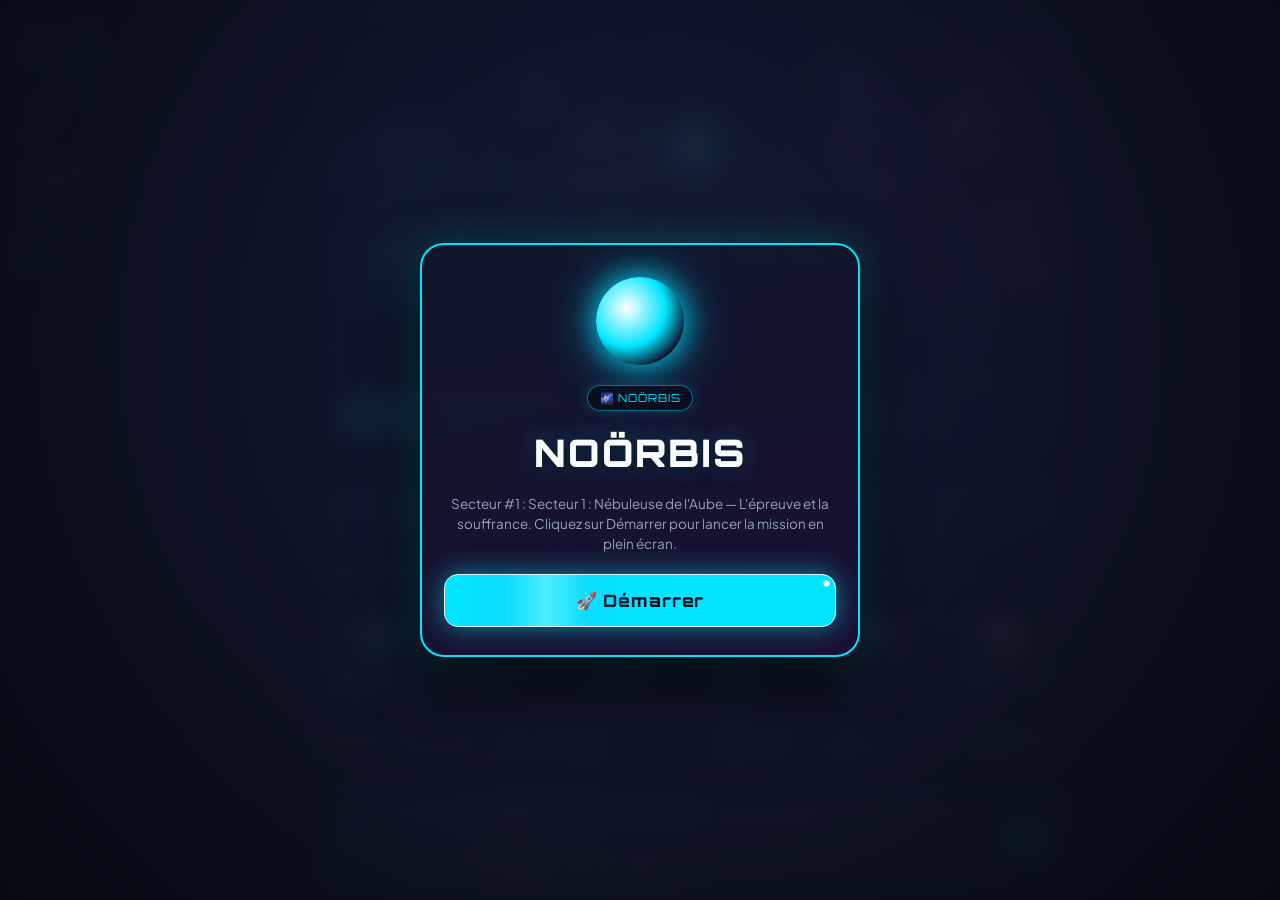
==== index.html @ d03d7960 "Add files via upload" ====
<!DOCTYPE html>
<html lang="fr">
<head>
  <meta charset="UTF-8" />
  <meta name="viewport" content="width=device-width, initial-scale=1.0, maximum-scale=1.0, user-scalable=no" />
  <title>NOÖRBIS (135 Niveaux)</title>
  <meta name="description" content="Application Web HTML5/JS/CSS autonome de NOÖRBIS : Hangar, 135 secteurs spatiaux, radar 4x4, joystick circulaire, 810 méditations, 72 bonus Cerveau et glossaire complet." />
  <link rel="preconnect" href="https://fonts.googleapis.com">
  <link rel="preconnect" href="https://fonts.gstatic.com" crossorigin>
  <link href="https://fonts.googleapis.com/css2?family=Orbitron:wght@500;700;800&family=Plus+Jakarta+Sans:wght@400;500;600;700&display=swap" rel="stylesheet">
  <link rel="stylesheet" href="css/style.css" />
</head>
<body>
  <div id="app-shell">
    <!-- Main Stage -->
    <main class="main-stage">
      <!-- 1. HANGAR VIEW -->
      <section id="view-hangar" class="screen-view active">
        <div class="content-column">
          <div id="hero-banner-card" class="hero-card">
            <!-- Fond d'écran Nébuleuse & Bulles Cosmiques (100% fidèle à ic_hero_nebula.xml + bulles animées) -->
            <div class="hero-nebula-backdrop" aria-hidden="true">
              <svg class="hero-nebula-svg" viewBox="0 0 360 180" preserveAspectRatio="xMidYMid slice" xmlns="http://www.w3.org/2000/svg">
                <defs>
                  <linearGradient id="nebulaBgGrad" x1="0" y1="0" x2="360" y2="180" gradientUnits="userSpaceOnUse">
                    <stop offset="0%" stop-color="#070A12" />
                    <stop offset="50%" stop-color="#151C36" />
                    <stop offset="100%" stop-color="#2A124C" />
                  </linearGradient>
                  <radialGradient id="cyanBubbleGlow" cx="50%" cy="50%" r="50%">
                    <stop offset="0%" stop-color="#E0F2FE" stop-opacity="0.95" />
                    <stop offset="45%" stop-color="#06B6D4" stop-opacity="0.75" />
                    <stop offset="100%" stop-color="#38BDF8" stop-opacity="0" />
                  </radialGradient>
                  <radialGradient id="roseNebulaGlow" cx="50%" cy="50%" r="50%">
                    <stop offset="0%" stop-color="#F43F5E" stop-opacity="0.28" />
                    <stop offset="65%" stop-color="#A855F7" stop-opacity="0.12" />
                    <stop offset="100%" stop-color="#2A124C" stop-opacity="0" />
                  </radialGradient>
                  <radialGradient id="blueNebulaGlow" cx="50%" cy="50%" r="50%">
                    <stop offset="0%" stop-color="#38BDF8" stop-opacity="0.28" />
                    <stop offset="65%" stop-color="#0284C7" stop-opacity="0.12" />
                    <stop offset="100%" stop-color="#070A12" stop-opacity="0" />
                  </radialGradient>
                </defs>
                <!-- Deep Space Nebula Background -->
                <rect width="360" height="180" fill="url(#nebulaBgGrad)" />

                <!-- Nebula Glow Circles -->
                <circle cx="70" cy="90" r="72" fill="url(#blueNebulaGlow)" />
                <circle cx="280" cy="75" r="82" fill="url(#roseNebulaGlow)" />
                <circle cx="70" cy="90" r="65" fill="#38BDF8" fill-opacity="0.11" />
                <circle cx="280" cy="75" r="75" fill="#F43F5E" fill-opacity="0.11" />

                <!-- Orbital Trajectory Lines -->
                <path d="M20,150 Q180,20 340,120" fill="none" stroke="#38BDF8" stroke-opacity="0.28" stroke-width="1.6" stroke-dasharray="4 3" />
                <path d="M10,50 Q170,160 350,40" fill="none" stroke="#FBBF24" stroke-opacity="0.22" stroke-width="1.2" />

                <!-- Asteroid Obstacles -->
                <polygon points="135,42 148,36 158,45 154,58 140,60 132,50" fill="#475569" fill-opacity="0.65" />
                <polygon points="235,128 250,120 262,130 256,144 240,145" fill="#64748B" fill-opacity="0.65" />

                <!-- Glowing Player Sphere Bubble (Left) -->
                <circle class="svg-float-bubble b1" cx="62" cy="102" r="28" fill="#38BDF8" fill-opacity="0.22" />
                <circle class="svg-float-bubble b1" cx="62" cy="102" r="18" fill="#06B6D4" fill-opacity="0.68" />
                <circle class="svg-float-bubble b1" cx="56" cy="96" r="6" fill="#E0F2FE" fill-opacity="0.92" />

                <!-- Relic Beacon Bubble A (Cyan) -->
                <g class="svg-float-bubble b2">
                  <circle cx="145" cy="54" r="21" fill="#38BDF8" fill-opacity="0.20" />
                  <circle cx="145" cy="54" r="16" fill="none" stroke="#38BDF8" stroke-opacity="0.85" stroke-width="2" />
                  <circle cx="140" cy="49" r="4" fill="#E0F2FE" fill-opacity="0.75" />
                </g>

                <!-- Relic Beacon Bubble B (Violet) -->
                <g class="svg-float-bubble b3">
                  <circle cx="255" cy="52" r="21" fill="#A855F7" fill-opacity="0.22" />
                  <circle cx="255" cy="52" r="16" fill="none" stroke="#C084FC" stroke-opacity="0.85" stroke-width="2" />
                  <circle cx="250" cy="47" r="4" fill="#F3E8FF" fill-opacity="0.75" />
                </g>

                <!-- Relic Beacon Bubble C (Gold) -->
                <g class="svg-float-bubble b4">
                  <circle cx="316" cy="92" r="21" fill="#FBBF24" fill-opacity="0.22" />
                  <circle cx="316" cy="92" r="16" fill="none" stroke="#FBBF24" stroke-opacity="0.85" stroke-width="2" />
                  <circle cx="311" cy="87" r="4" fill="#FEF3C7" fill-opacity="0.8" />
                </g>

                <!-- Extra Translucent Cosmic Bubbles -->
                <circle class="svg-float-bubble b2" cx="28" cy="54" r="12" fill="#38BDF8" fill-opacity="0.16" stroke="#38BDF8" stroke-opacity="0.45" stroke-width="1" />
                <circle class="svg-float-bubble b3" cx="108" cy="138" r="15" fill="#10B981" fill-opacity="0.15" stroke="#34D399" stroke-opacity="0.45" stroke-width="1" />
                <circle class="svg-float-bubble b4" cx="212" cy="118" r="13" fill="#F43F5E" fill-opacity="0.15" stroke="#FB7185" stroke-opacity="0.45" stroke-width="1" />
                <circle class="svg-float-bubble b1" cx="290" cy="142" r="10" fill="#A855F7" fill-opacity="0.18" stroke="#C084FC" stroke-opacity="0.45" stroke-width="1" />

                <!-- Distant Stars -->
                <circle cx="35" cy="30" r="2" fill="#FFFFFF" fill-opacity="0.9" />
                <circle cx="110" cy="25" r="1.6" fill="#FFFFFF" fill-opacity="0.85" />
                <circle cx="168" cy="132" r="2" fill="#FDE047" fill-opacity="0.9" />
                <circle cx="295" cy="28" r="2.5" fill="#FFFFFF" fill-opacity="0.9" />
                <circle cx="330" cy="148" r="2" fill="#38BDF8" fill-opacity="0.9" />
                <circle cx="88" cy="64" r="1.4" fill="#F472B6" fill-opacity="0.85" />
                <circle cx="222" cy="34" r="1.8" fill="#38BDF8" fill-opacity="0.85" />
              </svg>

              <!-- Bulles lumineuses animées flottantes en arrière-plan -->
              <div class="hero-bubbles-layer">
                <span class="hero-bubble hb-1"></span>
                <span class="hero-bubble hb-2"></span>
                <span class="hero-bubble hb-3"></span>
                <span class="hero-bubble hb-4"></span>
                <span class="hero-bubble hb-5"></span>
                <span class="hero-bubble hb-6"></span>
                <span class="hero-bubble hb-7"></span>
                <span class="hero-bubble hb-8"></span>
              </div>

              <!-- Voile dégradé subtil pour sublimer la lisibilité du titre tout en gardant les bulles visibles -->
              <div class="hero-nebula-vignette"></div>
            </div>

            <div class="hero-card-content">
              <div class="hero-top-actions">
                <span class="brand-pill">🌌 NOÖRBIS • ÉDITION WEB HTML5</span>
              </div>

              <canvas id="hangar-sphere-canvas" width="160" height="160"></canvas>
              <h1 class="hero-title">NOÖRBIS</h1>
              <p id="hero-sphere-subtitle" class="hero-subtitle">Ajustez votre fréquence et rétablissez l'harmonie du sanctuaires.</p>

              <div class="stat-badges-row">
                <div class="stat-badge">
                  <span id="stat-total-score" class="stat-badge-value" style="color:var(--gold)">0</span>
                  <span class="stat-badge-label">POINTS</span>
                </div>
                <div class="stat-badge">
                  <span id="stat-meditations" class="stat-badge-value" style="color:var(--emerald)">0 / 810</span>
                  <span class="stat-badge-label">MÉDITATIONS</span>
                </div>
                <div class="stat-badge">
                  <span id="stat-brain" class="stat-badge-value" style="color:var(--rose)">0 / 72</span>
                  <span class="stat-badge-label">🧠 CERVEAU</span>
                </div>
                <div class="stat-badge">
                  <span id="stat-level" class="stat-badge-value" style="color:var(--cyan)">#1 / 135</span>
                  <span class="stat-badge-label">NIVEAU</span>
                </div>
              </div>

              <div class="hero-cta-row">
                <button id="btn-hero-quick-play" class="btn btn-primary astro-touch" data-glow="#00E5FF" style="flex:1.2">
                  🚀 <span id="lbl-hero-quick-play">Démarrer (Niveau 1)</span>
                </button>
                <button id="btn-hero-inventory" class="btn btn-outline astro-touch" data-glow="#38BDF8" style="flex:1">
                  📦 <span id="lbl-hero-inventory">Inventaire (0)</span>
                </button>
              </div>
            </div>
          </div>

          <button id="btn-open-glossary" class="glossary-cta-btn astro-touch" data-glow="#C084FC">
            <div>
              <div style="font-family:var(--font-display);font-weight:700;font-size:14.5px;color:var(--cyan)">
                📖 Glossaire de la Carte & Rôles des Entités
              </div>
              <div style="font-size:12px;color:var(--nebula-gray);margin-top:2px">
                8 archétypes, 29 obstacles juridiques/cognitifs, 8 neurones, 11 vertus & 13 bonus
              </div>
            </div>
            <span style="font-size:20px;color:var(--cyan)">➔</span>
          </button>

          <div class="section-header">
            <h2 class="section-title">Lumière de la Sphère</h2>
            <span id="active-sphere-color-label" class="section-subtitle">Couleur : Cyan Stellaire</span>
          </div>
          <div id="color-picker-row" class="color-picker-row"></div>

          <div class="section-header">
            <div>
              <h2 class="section-title">Secteurs Spatiaux (135 Niveaux)</h2>
              <span class="section-subtitle">Touchez un secteur débloqué pour lancer la mission</span>
            </div>
            <div class="hangar-filter-row">
              <button class="chip-btn astro-touch active" data-glow="#00E5FF" data-hangar-filter="ALL">Tous (135)</button>
              <button class="chip-btn astro-touch" data-glow="#C084FC" data-hangar-filter="MILESTONES">★ Paliers Nouveautés</button>
              <button class="chip-btn astro-touch" data-glow="#F59E0B" data-hangar-filter="UNCOMPLETED">À conquérir</button>
            </div>
          </div>

          <div id="levels-list" class="levels-list"></div>
        </div>
      </section>

      <!-- 2. SPACE GAME VIEW -->
      <section id="view-game" class="screen-view">
        <canvas id="space-canvas"></canvas>

        <div class="game-hud-top">
          <div class="hud-bar">
            <div class="hud-left">
              <div id="hud-sector-title" class="hud-sector-title">Secteur 1 : Nébuleuse de l'Aube</div>
              <div id="hud-shields-row" class="hud-shields-row"></div>
            </div>
            <div class="hud-right">
              <div class="hud-metric">
                <div id="hud-relics-val" class="hud-metric-val" style="color:var(--gold)">0/3 + 🧠</div>
                <div class="hud-metric-lbl">Reliques</div>
              </div>
              <div class="hud-metric">
                <div id="hud-score-val" class="hud-metric-val" style="color:var(--star-white)">0</div>
                <div class="hud-metric-lbl">Pts</div>
              </div>
              <button id="btn-hud-glossary" class="icon-btn astro-touch" data-glow="#C084FC" title="Glossaire de la carte">📖</button>
              <button id="btn-hud-settings" class="icon-btn astro-touch" data-glow="#00E5FF" title="Paramètres">⚙️</button>
              <button id="btn-hud-pause" class="icon-btn astro-touch" data-glow="#F59E0B" title="Pause">⏸️</button>
            </div>
          </div>
          <div id="hud-banners" style="display:flex;flex-direction:column;gap:6px"></div>
        </div>
      </section>

      <!-- 3. INVENTORY VIEW -->
      <section id="view-inventory" class="screen-view">
        <div class="content-column">
          <div>
            <h1 class="hero-title">Inventaire des Méditations</h1>
            <p class="hero-subtitle">Textes bibliques et fragments Cerveau recueillis dans les secteurs</p>
          </div>

          <div class="progress-card">
            <div style="display:flex;justify-content:space-between;align-items:center">
              <span style="font-weight:700;font-size:14px">Progression de la Matrice (9 Fruits × 15 Situations)</span>
              <span id="inv-progress-count" style="font-family:var(--font-display);font-weight:700;color:var(--cyan)">0 / 810</span>
            </div>
            <div class="progress-track">
              <div id="inv-progress-fill" class="progress-fill" style="width:0%"></div>
            </div>
            <div id="inv-brain-badge" style="font-size:12.5px;font-weight:700;color:var(--rose)">
              🧠 Bonus Cerveau (Pensée libre & Droit) : 0 / 72
            </div>
          </div>

          <div class="search-input-wrap">
            <span class="search-icon-left">🔍</span>
            <input id="inv-search-input" type="text" class="search-input" placeholder="Rechercher par mot-clé, verset, droit, fruit..." />
            <button id="inv-search-clear" class="search-clear-btn" title="Effacer">✕</button>
          </div>

          <div id="inv-filter-row" class="hangar-filter-row"></div>

          <div id="inv-meditation-grid" class="meditation-grid"></div>
        </div>
      </section>
    </main>

    <!-- Bottom / Side Navigation (Icônes uniquement, sans libellés texte) -->
    <nav class="nav-bar">
      <button class="nav-item astro-touch active" data-glow="#00E5FF" data-tab="hangar" aria-label="Hangar">
        <span class="nav-icon">🎨</span>
      </button>
      <button class="nav-item astro-touch" data-glow="#00E5FF" data-tab="game" aria-label="Espace">
        <span class="nav-icon">🚀</span>
      </button>
      <button class="nav-item astro-touch" data-glow="#F59E0B" data-tab="inventory" aria-label="Inventaire">
        <span class="nav-icon">📦 <span id="nav-inv-badge" class="nav-badge">0</span></span>
      </button>
      <button class="nav-item astro-touch" data-glow="#38BDF8" data-tab="settings" aria-label="Paramètres">
        <span class="nav-icon">⚙️</span>
      </button>
    </nav>
  </div>

  <!-- ========================================================================
       MODALS & DIALOG OVERLAYS
       ======================================================================== -->
  <div id="modals-root">
    <!-- Écran de Lancement Initial (Bouton Démarrer + Plein Écran automatique) -->
    <div id="modal-launch-start" class="modal-backdrop launch-backdrop open">
      <div class="modal-card launch-modal-card">
        <div class="launch-sphere-orb" id="launch-sphere-orb"></div>
        <span class="brand-pill" style="margin:0 auto">🌌 NOÖRBIS</span>
        <h2 class="hero-title" style="font-size:clamp(26px, 5vw, 38px);margin-top:4px;letter-spacing:0.06em">NOÖRBIS</h2>
        <p id="launch-sector-subtitle" style="font-size:13.5px;color:var(--nebula-gray);line-height:1.5;max-width:420px;margin:0 auto">
          Plongez en plein écran dans les 135 secteurs spatiaux, harmonisez les reliques et protégez les pensées pures.
        </p>
        <button id="btn-launch-start" class="btn btn-primary btn-launch-main astro-touch" data-glow="#00E5FF">
          🚀 Démarrer
        </button>
      </div>
    </div>

    <!-- Mission Start Briefing Modal -->
    <div id="modal-mission-briefing" class="modal-backdrop">
      <div class="modal-card">
        <div class="modal-header">
          <h3 class="modal-title" style="color:var(--cyan)">✨ Nouveautés du Secteur</h3>
        </div>
        <div id="briefing-sector-title" style="font-size:13px;color:var(--gold);font-weight:700"></div>
        <div id="briefing-unlocks-list" style="display:flex;flex-direction:column;gap:10px;max-height:52vh;overflow-y:auto"></div>
        <button id="btn-start-mission" class="btn btn-primary astro-touch" data-glow="#00E5FF" style="width:100%">🚀 Démarrer</button>
      </div>
    </div>

    <!-- Virtue Remedy Selector Modal (Disposé en cercle, épuré et rapide) -->
    <div id="modal-virtue-remedy" class="modal-backdrop">
      <div class="modal-card virtue-wheel-modal-card">
        <button id="btn-close-virtue" class="icon-btn astro-touch virtue-wheel-close-btn" data-glow="#F43F5E" title="Fermer">✕</button>
        <div class="virtue-wheel-container">
          <div class="virtue-wheel-orbit-ring"></div>
          <div id="virtue-symptom-box" class="virtue-wheel-hub"></div>
          <div id="virtue-options-list" class="virtue-wheel-ring"></div>
        </div>
      </div>
    </div>

    <!-- Direct Meditation Reader Modal -->
    <div id="modal-meditation-reader" class="modal-backdrop" style="z-index:260">
      <div class="modal-card">
        <div style="display:flex;justify-content:space-between;align-items:center;gap:8px;flex-wrap:wrap">
          <span id="reader-fruit-badge" class="mini-tag"></span>
          <span id="reader-reference" style="font-family:var(--font-display);font-size:13px;color:var(--cyan);font-weight:700"></span>
        </div>
        <div id="reader-situation" style="font-size:12.5px;color:var(--nebula-gray)"></div>
        <div id="reader-content" style="padding:14px;border-radius:14px;background:var(--surface-variant);font-size:14.5px;line-height:1.6;color:var(--star-white)"></div>

        <div id="reader-challenge-box" style="display:none;padding:12px;border-radius:12px;background:rgba(0,229,255,0.08);border:1px solid rgba(0,229,255,0.3)">
          <div style="font-size:12.5px;font-weight:700;color:var(--cyan);margin-bottom:8px">
            🧩 Restaurez le mot-clé manquant (+25 pts) :
          </div>
          <div id="reader-challenge-options" style="display:flex;gap:8px;flex-wrap:wrap"></div>
        </div>

        <div>
          <div style="font-size:12px;font-weight:700;color:var(--nebula-gray);margin-bottom:6px">
            💭 Ce texte me parle parce qu'il...
          </div>
          <div id="reader-feelings-box" style="display:flex;gap:6px;flex-wrap:wrap"></div>
          <div id="reader-reflection-output" style="display:none;margin-top:8px;padding:10px 12px;border-radius:10px;background:rgba(16,185,129,0.12);border:1px solid rgba(16,185,129,0.35);font-size:12.5px;color:#A7F3D0;line-height:1.45"></div>
        </div>

        <div style="display:flex;flex-wrap:wrap;gap:8px;margin-top:4px">
          <button id="btn-reader-anchor" class="btn btn-emerald astro-touch" data-glow="#34D399" style="flex:1">🛡️ Ancrer cette pensée (12s)</button>
          <button id="btn-reader-share" class="btn btn-outline astro-touch" data-glow="#00E5FF" style="flex:1">📤 Partager (+1 ✨)</button>
        </div>
        <button id="btn-reader-close" class="btn btn-primary astro-touch" data-glow="#00E5FF" style="width:100%">Continuer l'exploration</button>
      </div>
    </div>

    <!-- End-Mission Animated Targets Score Tally Modal -->
    <div id="modal-end-tally" class="modal-backdrop">
      <div class="modal-card" style="text-align:center">
        <h3 class="modal-title" style="color:var(--cyan)">⚖️ Bilan des Pensées Pures</h3>

        <div style="display:flex;flex-direction:column;gap:10px;margin:8px 0">
          <div class="setting-row" style="padding:10px 14px;background:var(--surface-variant);border-radius:12px">
            <span style="color:#38BDF8;font-weight:700">✨ Pensées Sauvées (<span id="tally-saved-count">0/0</span>)</span>
            <span id="tally-saved-pts" style="font-family:var(--font-display);color:var(--emerald);font-weight:700">+0 pts</span>
          </div>
          <div class="setting-row" style="padding:10px 14px;background:var(--surface-variant);border-radius:12px">
            <span style="color:var(--rose);font-weight:700">💔 Pensées Perdues (<span id="tally-missed-count">0/0</span>)</span>
            <span id="tally-missed-pts" style="font-family:var(--font-display);color:var(--rose);font-weight:700">-0 pts</span>
          </div>
          <div style="padding:14px;border-radius:14px;background:rgba(0,229,255,0.1);border:1px solid var(--cyan)">
            <div style="font-size:12px;color:var(--nebula-gray)">Score Total de la Mission</div>
            <div id="tally-total-score" style="font-family:var(--font-display);font-size:24px;font-weight:800;color:var(--gold)">0 pts</div>
          </div>
        </div>

        <button id="btn-validate-tally" class="btn btn-primary astro-touch" data-glow="#00E5FF" style="width:100%" disabled>Valider le Secteur ➔</button>
      </div>
    </div>

    <!-- Pause Modal -->
    <div id="modal-pause" class="modal-backdrop">
      <div class="modal-card" style="text-align:center">
        <h3 class="modal-title">⏸️ Mission en Pause</h3>
        <div style="display:flex;flex-direction:column;gap:10px;margin-top:8px">
          <button id="btn-resume-game" class="btn btn-primary astro-touch" data-glow="#00E5FF">▶ Reprendre la Mission</button>
          <button id="btn-restart-level" class="btn btn-outline astro-touch" data-glow="#F59E0B">🔄 Recommencer le Secteur</button>
          <button id="btn-quit-to-hangar" class="btn btn-rose astro-touch" data-glow="#F43F5E">🚀 Retour au Hangar</button>
        </div>
      </div>
    </div>

    <!-- Level Complete Modal -->
    <div id="modal-level-complete" class="modal-backdrop">
      <div class="modal-card">
        <h3 class="modal-title" style="color:var(--emerald);text-align:center">🌟 Secteur Harmonisé !</h3>
        <div id="complete-score-text" style="text-align:center;font-weight:700;color:var(--gold);font-size:15px"></div>
        <div style="font-size:12.5px;color:var(--nebula-gray)">Fragments recueillis dans ce secteur (touchez un fragment pour l'ouvrir) :</div>
        <div id="complete-meditations-list" style="display:flex;flex-direction:column;gap:8px;max-height:42vh;overflow-y:auto"></div>
        <div style="display:flex;gap:10px;flex-wrap:wrap">
          <button id="btn-complete-hangar" class="btn btn-outline astro-touch" data-glow="#00E5FF" style="flex:1">Hangar</button>
          <button id="btn-next-level" class="btn btn-gold astro-touch" data-glow="#F59E0B" style="flex:1">Niveau Suivant ➔</button>
        </div>
      </div>
    </div>

    <!-- Game Over Modal -->
    <div id="modal-game-over" class="modal-backdrop">
      <div class="modal-card" style="text-align:center">
        <h3 class="modal-title" style="color:var(--rose)">💥 Boucliers Épuisés</h3>
        <p style="font-size:13.5px;color:var(--nebula-gray)">
          Les pensées parasites ont submergé votre sphère. Respirez calmement et repartez vers la lumière.
        </p>
        <div style="display:flex;gap:10px;margin-top:8px">
          <button id="btn-gameover-hangar" class="btn btn-outline astro-touch" data-glow="#00E5FF" style="flex:1">Hangar</button>
          <button id="btn-retry-gameover" class="btn btn-primary astro-touch" data-glow="#00E5FF" style="flex:1">🔄 Réessayer</button>
        </div>
      </div>
    </div>

    <!-- Glossary Modal -->
    <div id="modal-glossary" class="modal-backdrop">
      <div class="modal-card wide">
        <div class="modal-header">
          <h3 class="modal-title" style="color:var(--cyan)">📖 Glossaire de la Carte</h3>
          <button id="btn-close-glossary" class="icon-btn astro-touch" data-glow="#F43F5E">✕</button>
        </div>
        <div class="hangar-filter-row">
          <button class="chip-btn astro-touch active" data-glow="#00E5FF" data-glossary-cat="ALL">Tous</button>
          <button class="chip-btn astro-touch" data-glow="#00E5FF" data-glossary-cat="RELIC">Reliques & Sphère</button>
          <button class="chip-btn astro-touch" data-glow="#C084FC" data-glossary-cat="TARGET">Pensées & Neurones</button>
          <button class="chip-btn astro-touch" data-glow="#F43F5E" data-glossary-cat="OBSTACLE">Obstacles (37)</button>
          <button class="chip-btn astro-touch" data-glow="#10B981" data-glossary-cat="BONUS">Vertus & Bonus (24)</button>
        </div>
        <div id="glossary-entries-list" style="display:flex;flex-direction:column;gap:10px;max-height:60vh;overflow-y:auto"></div>
      </div>
    </div>

    <!-- Settings Modal -->
    <div id="modal-settings" class="modal-backdrop">
      <div class="modal-card">
        <div class="modal-header">
          <h3 class="modal-title" style="color:var(--cyan)">⚙️ Paramètres</h3>
          <button id="btn-close-settings" class="icon-btn astro-touch" data-glow="#F43F5E">✕</button>
        </div>

        <div style="font-size:13px;font-weight:700;color:var(--gold)">🎵 Thème Musical Synthétiseur (14 Thèmes)</div>
        <div id="settings-music-chips" class="hangar-filter-row" style="max-height:130px;overflow-y:auto;padding:4px"></div>

        <div class="setting-row">
          <div>
            <div style="font-weight:700;font-size:13.5px">Effets Sonores (SFX)</div>
            <div style="font-size:11.5px;color:var(--nebula-gray)">Sons de collecte, purification et alertes</div>
          </div>
          <input id="chk-sfx" type="checkbox" class="switch-input" checked />
        </div>

        <div class="setting-row">
          <div>
            <div style="font-weight:700;font-size:13.5px">Joystick Directionnel Circulaire</div>
            <div style="font-size:11.5px;color:var(--nebula-gray)">Afficher le joystick flottant en bas à droite</div>
          </div>
          <input id="chk-joystick" type="checkbox" class="switch-input" checked />
        </div>

        <div class="setting-row">
          <div>
            <div style="font-weight:700;font-size:13.5px">Mini-Carte Radar 4x</div>
            <div style="font-size:11.5px;color:var(--nebula-gray)">Afficher le radar global en haut à droite</div>
          </div>
          <input id="chk-minimap" type="checkbox" class="switch-input" checked />
        </div>

        <div class="setting-row">
          <div>
            <div style="font-weight:700;font-size:13.5px">Affichage Direct des Méditations</div>
            <div style="font-size:11.5px;color:var(--nebula-gray)">Ouvrir le texte dès qu'une relique est harmonisée</div>
          </div>
          <input id="chk-direct-text" type="checkbox" class="switch-input" checked />
        </div>

        <div class="setting-row">
          <div>
            <div style="font-weight:700;font-size:13.5px">Grille Tactique Stellaire</div>
            <div style="font-size:11.5px;color:var(--nebula-gray)">Afficher les repères géométriques du secteur 4x4</div>
          </div>
          <input id="chk-grid" type="checkbox" class="switch-input" />
        </div>

        <div class="setting-row">
          <div>
            <div style="font-weight:700;font-size:13.5px">Tri Chronologique Croissant (Inventaire)</div>
            <div style="font-size:11.5px;color:var(--nebula-gray)">Afficher les textes les plus anciens en premier</div>
          </div>
          <input id="chk-sort-asc" type="checkbox" class="switch-input" />
        </div>

        <div style="padding:12px;border-radius:14px;background:var(--surface-variant);border:1px solid rgba(0,229,255,0.28);display:flex;flex-direction:column;gap:8px;margin-top:4px">
          <div style="font-size:13px;font-weight:700;color:var(--cyan)">💾 Sauvegarde Locale (.json / localStorage)</div>
          <div style="font-size:11.5px;color:var(--nebula-gray)">
            Exportez votre progression dans un fichier .json ou restaurez une sauvegarde existante.
          </div>
          <div style="display:flex;gap:8px;flex-wrap:wrap">
            <button id="btn-export-save-json" class="btn btn-primary astro-touch" data-glow="#00E5FF" style="flex:1;font-size:12.5px;padding:10px 12px">
              📥 Exporter (.json)
            </button>
            <button id="btn-import-save-json" class="btn btn-emerald astro-touch" data-glow="#10B981" style="flex:1;font-size:12.5px;padding:10px 12px">
              📤 Importer (.json)
            </button>
            <input id="input-import-save-json" type="file" accept=".json,application/json" style="display:none" />
          </div>
        </div>
      </div>
    </div>
  </div>

  <div id="toast-container"></div>

  <script src="js/noorbis-bundle.js"></script>

  <!-- Protection anti-inspection de base -->
  <script>
    // Désactive le clic droit sur toute la page
    document.addEventListener('contextmenu', function(e) {
      e.preventDefault();
    });

    // Bloque F12, Ctrl+Shift+I, Ctrl+Shift+J, Ctrl+U
    document.addEventListener('keydown', function(e) {
      if (
        e.key === 'F12' ||
        (e.ctrlKey && e.shiftKey && (e.key === 'I' || e.key === 'i' || e.key === 'J' || e.key === 'j')) ||
        (e.ctrlKey && (e.key === 'U' || e.key === 'u'))
      ) {
        e.preventDefault();
        return false;
      }
    });
  </script>
</body>
</html>
---- css/style.css ----
:root {
  --bg-space: #070B19;
  --surface-space: #111827;
  --surface-variant: #1E293B;
  --cyan: #00E5FF;
  --rose: #F43F5E;
  --gold: #F59E0B;
  --emerald: #10B981;
  --violet: #A855F7;
  --coral: #FF6B4A;
  --star-white: #F8FAFC;
  --nebula-gray: #94A3B8;
  --touch-glow: #38BDF8;
  --touch-shimmer-color: rgba(56, 189, 248, 0.22);
  --font-display: 'Orbitron', sans-serif;
  --font-body: 'Plus Jakarta Sans', system-ui, -apple-system, sans-serif;
}

* {
  box-sizing: border-box;
  margin: 0;
  padding: 0;
  user-select: none;
  -webkit-user-select: none;
  -webkit-tap-highlight-color: transparent;
}

html, body {
  width: 100%;
  height: 100%;
  background-color: var(--bg-space);
  color: var(--star-white);
  font-family: var(--font-body);
  overflow: hidden;
}

#app-shell {
  display: flex;
  flex-direction: column;
  width: 100vw;
  height: 100vh;
  height: 100dvh;
  background: radial-gradient(circle at 50% 0%, #111B38 0%, var(--bg-space) 70%);
}

@media (min-width: 860px) {
  #app-shell {
    flex-direction: row;
  }
}

/* ============================================================================
   ASTRO TOUCH EFFECT (100% FIDÈLE À AstroTouchEffect.kt)
   1. Respiration continue (scale 1.0 <-> 1.018) & bordure néon pulsante
   2. Balayage diagonal lumineux continu (shimmer sweep)
   3. Points lumineux d'interactivité dans les coins haut-droit (blanc) et bas-gauche (couleur)
   4. Rebond élastique (scale 0.91) + flash radial + onde de choc circulaire au clic
   ============================================================================ */
@keyframes astroIdleBreathe {
  0% {
    transform: scale(1);
    box-shadow: 0 0 8px rgba(56, 189, 248, 0.22), inset 0 0 6px rgba(56, 189, 248, 0.10);
  }
  100% {
    transform: scale(1.018);
    box-shadow: 0 0 16px var(--touch-glow, #38BDF8), inset 0 0 12px rgba(255, 255, 255, 0.14);
  }
}

@keyframes astroShimmerSweep {
  0% {
    transform: translateX(-140%) skewX(-24deg);
  }
  100% {
    transform: translateX(240%) skewX(-24deg);
  }
}

@keyframes astroDotsPulse {
  0% {
    opacity: 0.62;
  }
  100% {
    opacity: 1;
  }
}

@keyframes astroShockwaveExpand {
  0% {
    transform: translate(-50%, -50%) scale(0.2);
    opacity: 0.92;
  }
  100% {
    transform: translate(-50%, -50%) scale(2.35);
    opacity: 0;
  }
}

/* Pause toutes les animations CSS dans les vues masquées pour économiser le GPU et éviter tout plantage */
.screen-view:not(.active),
.screen-view:not(.active) *,
.screen-view:not(.active) *::before,
.screen-view:not(.active) *::after {
  animation-play-state: paused !important;
}

.astro-touch,
.btn,
.chip-btn,
.nav-item,
.icon-btn,
.export-pill-btn,
.glossary-cta-btn,
.color-card,
.level-card.unlocked,
.level-play-icon,
.virtue-option-btn,
.meditation-card {
  position: relative;
  overflow: hidden;
  isolation: isolate;
  border: 1.5px solid var(--touch-glow, rgba(56, 189, 248, 0.65));
  transition: transform 0.16s cubic-bezier(0.34, 1.56, 0.64, 1),
              border-color 0.2s ease,
              box-shadow 0.2s ease,
              background-color 0.2s ease;
}

/* Pulsation continue réservée aux boutons d'action principaux et au secteur courant (évite 400+ calques GPU simultanés sur les 135 cartes) */
.btn,
.chip-btn,
.nav-item,
.icon-btn,
.export-pill-btn,
.glossary-cta-btn,
.color-card.selected,
.level-card.current,
.level-play-icon,
.virtue-option-btn,
.level-card.unlocked:hover,
.meditation-card:hover {
  animation: astroIdleBreathe 1.5s cubic-bezier(0.4, 0, 0.2, 1) infinite alternate;
}

/* 1. Balayage lumineux diagonal (shimmer) sur les boutons cliquables */
.btn::before,
.chip-btn::before,
.nav-item::before,
.icon-btn::before,
.export-pill-btn::before,
.glossary-cta-btn::before,
.color-card::before,
.level-card.current::before,
.level-play-icon::before,
.virtue-option-btn::before,
.level-card.unlocked:hover::before,
.meditation-card:hover::before {
  content: "";
  position: absolute;
  top: -10%;
  left: 0;
  width: 52%;
  height: 120%;
  background: linear-gradient(
    90deg,
    rgba(255, 255, 255, 0) 0%,
    var(--touch-shimmer-color, rgba(56, 189, 248, 0.20)) 30%,
    rgba(255, 255, 255, 0.30) 50%,
    var(--touch-shimmer-color, rgba(56, 189, 248, 0.20)) 70%,
    rgba(255, 255, 255, 0) 100%
  );
  pointer-events: none;
  z-index: 2;
  animation: astroShimmerSweep 2.4s linear infinite;
}

/* 2. Points lumineux d'angle en haut-droite (blanc) et bas-gauche (glowColor) */
.astro-touch::after,
.btn::after,
.chip-btn::after,
.nav-item::after,
.icon-btn::after,
.export-pill-btn::after,
.glossary-cta-btn::after,
.color-card::after,
.level-card.unlocked::after,
.level-play-icon::after,
.virtue-option-btn::after,
.meditation-card::after {
  content: "";
  position: absolute;
  inset: 0;
  pointer-events: none;
  z-index: 3;
  background-image:
    radial-gradient(circle, #FFFFFF 0%, #FFFFFF 46%, rgba(255, 255, 255, 0) 76%),
    radial-gradient(circle, var(--touch-glow, #38BDF8) 0%, var(--touch-glow, #38BDF8) 48%, rgba(0, 0, 0, 0) 78%);
  background-size: 7px 7px, 7px 7px;
  background-position: calc(100% - 5px) 5px, 5px calc(100% - 5px);
  background-repeat: no-repeat;
}

/* 3. Active Press Bounce & Flash when clicked/tapped */
.astro-touch.is-pressed,
.astro-touch:active,
.btn:active:not(:disabled),
.chip-btn:active,
.nav-item:active,
.icon-btn:active,
.export-pill-btn:active,
.glossary-cta-btn:active,
.color-card:active,
.level-card.unlocked:active,
.level-play-icon:active,
.virtue-option-btn:active,
.meditation-card:active {
  animation: none !important;
  transform: scale(0.91) !important;
  border-color: #FFFFFF !important;
  box-shadow: 0 0 22px #FFFFFF, 0 0 32px var(--touch-glow, #00E5FF), inset 0 0 18px rgba(255, 255, 255, 0.45) !important;
}

/* Expanding Shockwave Ring spawned by JS at exact click coordinates */
.astro-press-wave {
  position: absolute;
  width: 68px;
  height: 68px;
  border-radius: 50%;
  border: 2.5px solid rgba(255, 255, 255, 0.9);
  background: radial-gradient(
    circle,
    rgba(255, 255, 255, 0.58) 0%,
    var(--touch-glow, rgba(0, 229, 255, 0.38)) 48%,
    rgba(0, 0, 0, 0) 75%
  );
  pointer-events: none;
  z-index: 4;
  animation: astroShockwaveExpand 0.36s ease-out forwards;
}

/* ============================================================================
   NAVIGATION BAR / RAIL (Fidèle aux cartes lumineuses de la barre du bas)
   ============================================================================ */
.nav-bar {
  display: flex;
  justify-content: space-around;
  align-items: center;
  gap: 8px;
  background: rgba(7, 11, 25, 0.96);
  border-top: 1px solid rgba(56, 189, 248, 0.22);
  padding: 8px 10px calc(8px + env(safe-area-inset-bottom, 0px));
  z-index: 40;
  flex-shrink: 0;
}

@media (min-width: 860px) {
  .nav-bar {
    order: -1;
    flex-direction: column;
    justify-content: flex-start;
    gap: 14px;
    width: 108px;
    height: 100%;
    border-top: none;
    border-right: 1px solid rgba(56, 189, 248, 0.22);
    padding: 20px 10px;
  }
}

.nav-item {
  flex: 1;
  max-width: 150px;
  display: flex;
  flex-direction: column;
  align-items: center;
  justify-content: center;
  gap: 4px;
  background: rgba(15, 23, 42, 0.92);
  border: 1.5px solid rgba(56, 189, 248, 0.55);
  color: var(--nebula-gray);
  font-family: var(--font-body);
  font-size: 11.5px;
  font-weight: 600;
  padding: 8px 10px;
  border-radius: 16px;
  cursor: pointer;
}

@media (min-width: 860px) {
  .nav-item {
    flex: 0 0 auto;
    width: 100%;
    padding: 12px 6px;
  }
}

.nav-item .nav-icon {
  position: relative;
  font-size: 19px;
  line-height: 1;
  padding: 4px 14px;
  border-radius: 999px;
  transition: all 0.2s ease;
  display: inline-flex;
  align-items: center;
  justify-content: center;
}

.nav-badge {
  position: absolute;
  top: -3px;
  right: 0px;
  background: var(--gold);
  color: #070B19;
  font-family: var(--font-body);
  font-size: 10px;
  font-weight: 800;
  padding: 1px 5px;
  border-radius: 999px;
  box-shadow: 0 0 8px rgba(245, 158, 11, 0.7);
}

.nav-item:hover {
  color: var(--star-white);
  border-color: var(--cyan);
}

.nav-item.active {
  color: var(--cyan);
  border-color: var(--cyan);
  background: linear-gradient(180deg, rgba(14, 42, 68, 0.92) 0%, rgba(15, 23, 42, 0.96) 100%);
  box-shadow: 0 0 16px rgba(0, 229, 255, 0.35), inset 0 0 12px rgba(0, 229, 255, 0.16);
}

.nav-item.active .nav-icon {
  background: rgba(0, 229, 255, 0.2);
  box-shadow: 0 0 12px rgba(0, 229, 255, 0.35);
}

/* Main Content Area */
.main-stage {
  flex: 1;
  position: relative;
  overflow: hidden;
  display: flex;
  flex-direction: column;
}

.screen-view {
  display: none;
  width: 100%;
  height: 100%;
  overflow-y: auto;
  overflow-x: hidden;
}

.screen-view.active {
  display: flex;
  flex-direction: column;
}

/* Scrollbar styling */
::-webkit-scrollbar {
  width: 6px;
  height: 6px;
}
::-webkit-scrollbar-track {
  background: rgba(7, 11, 25, 0.5);
}
::-webkit-scrollbar-thumb {
  background: rgba(148, 163, 184, 0.35);
  border-radius: 999px;
}
::-webkit-scrollbar-thumb:hover {
  background: rgba(0, 229, 255, 0.6);
}

/* Container width constraint for Hangar & Inventory */
.content-column {
  width: 100%;
  max-width: 780px;
  margin: 0 auto;
  padding: 18px 16px 40px;
  display: flex;
  flex-direction: column;
  gap: 18px;
}

/* ============================================================================
   HANGAR HERO CARD & FOND D'ÉCRAN NÉBULEUSE AVEC BULLES (ic_hero_nebula.xml)
   ============================================================================ */
@keyframes floatBubbleSlow {
  0% {
    transform: translate(0px, 0px) scale(1);
  }
  50% {
    transform: translate(8px, -10px) scale(1.08);
  }
  100% {
    transform: translate(-6px, 6px) scale(0.95);
  }
}

@keyframes floatBubbleReverse {
  0% {
    transform: translate(0px, 0px) scale(1);
  }
  50% {
    transform: translate(-10px, 8px) scale(1.1);
  }
  100% {
    transform: translate(7px, -7px) scale(0.94);
  }
}

.hero-card {
  position: relative;
  border-radius: 26px;
  overflow: hidden;
  background: #0B1124;
  border: 1.5px solid rgba(0, 229, 255, 0.45);
  padding: 22px 18px;
  display: flex;
  flex-direction: column;
  align-items: center;
  text-align: center;
  box-shadow: 0 14px 40px rgba(0, 0, 0, 0.65), 0 0 24px rgba(0, 229, 255, 0.14);
}

.hero-nebula-backdrop {
  position: absolute;
  inset: 0;
  width: 100%;
  height: 100%;
  z-index: 0;
  pointer-events: none;
  overflow: hidden;
}

.hero-nebula-svg {
  position: absolute;
  inset: 0;
  width: 100%;
  height: 100%;
  object-fit: cover;
  opacity: 0.96;
}

.svg-float-bubble {
  transform-box: fill-box;
  transform-origin: center;
}
.svg-float-bubble.b1 {
  animation: floatBubbleSlow 5.5s ease-in-out infinite alternate;
}
.svg-float-bubble.b2 {
  animation: floatBubbleReverse 6.4s ease-in-out infinite alternate;
}
.svg-float-bubble.b3 {
  animation: floatBubbleSlow 7.2s ease-in-out infinite alternate-reverse;
}
.svg-float-bubble.b4 {
  animation: floatBubbleReverse 5.8s ease-in-out infinite alternate-reverse;
}

/* Bulles cosmiques lumineuses additionnelles derrière L'Étincelle de l'Esprit */
.hero-bubbles-layer {
  position: absolute;
  inset: 0;
  width: 100%;
  height: 100%;
  pointer-events: none;
  z-index: 1;
}

.hero-bubble {
  position: absolute;
  border-radius: 50%;
  pointer-events: none;
}

.hero-bubble.hb-1 {
  width: 88px;
  height: 88px;
  left: 6%;
  top: 22%;
  background: radial-gradient(circle at 35% 35%, rgba(224, 242, 254, 0.55) 0%, rgba(6, 182, 212, 0.35) 45%, rgba(56, 189, 248, 0.05) 75%, transparent 100%);
  border: 1.5px solid rgba(56, 189, 248, 0.55);
  box-shadow: 0 0 22px rgba(56, 189, 248, 0.35), inset 0 0 14px rgba(255, 255, 255, 0.35);
  animation: floatBubbleSlow 6s ease-in-out infinite alternate;
}

.hero-bubble.hb-2 {
  width: 64px;
  height: 64px;
  right: 8%;
  top: 18%;
  background: radial-gradient(circle at 32% 32%, rgba(254, 243, 199, 0.6) 0%, rgba(251, 191, 36, 0.35) 48%, rgba(245, 158, 11, 0.05) 78%, transparent 100%);
  border: 1.5px solid rgba(251, 191, 36, 0.6);
  box-shadow: 0 0 20px rgba(251, 191, 36, 0.35), inset 0 0 12px rgba(255, 255, 255, 0.35);
  animation: floatBubbleReverse 5.4s ease-in-out infinite alternate;
}

.hero-bubble.hb-3 {
  width: 58px;
  height: 58px;
  right: 24%;
  top: 10%;
  background: radial-gradient(circle at 35% 35%, rgba(243, 232, 255, 0.55) 0%, rgba(168, 85, 247, 0.36) 48%, rgba(168, 85, 247, 0.05) 78%, transparent 100%);
  border: 1.5px solid rgba(192, 132, 252, 0.6);
  box-shadow: 0 0 18px rgba(168, 85, 247, 0.35), inset 0 0 10px rgba(255, 255, 255, 0.3);
  animation: floatBubbleSlow 7.1s ease-in-out infinite alternate-reverse;
}

.hero-bubble.hb-4 {
  width: 50px;
  height: 50px;
  left: 26%;
  top: 12%;
  background: radial-gradient(circle at 35% 35%, rgba(224, 242, 254, 0.55) 0%, rgba(56, 189, 248, 0.35) 50%, transparent 100%);
  border: 1.5px solid rgba(56, 189, 248, 0.6);
  box-shadow: 0 0 16px rgba(56, 189, 248, 0.35);
  animation: floatBubbleReverse 6.8s ease-in-out infinite alternate;
}

.hero-bubble.hb-5 {
  width: 44px;
  height: 44px;
  left: 16%;
  bottom: 34%;
  background: radial-gradient(circle at 32% 32%, rgba(209, 250, 229, 0.55) 0%, rgba(16, 185, 129, 0.32) 50%, transparent 100%);
  border: 1.2px solid rgba(52, 211, 153, 0.55);
  box-shadow: 0 0 14px rgba(16, 185, 129, 0.3);
  animation: floatBubbleSlow 5.2s ease-in-out infinite alternate;
}

.hero-bubble.hb-6 {
  width: 48px;
  height: 48px;
  right: 15%;
  bottom: 36%;
  background: radial-gradient(circle at 32% 32%, rgba(255, 228, 230, 0.55) 0%, rgba(244, 63, 94, 0.32) 50%, transparent 100%);
  border: 1.2px solid rgba(251, 113, 133, 0.55);
  box-shadow: 0 0 16px rgba(244, 63, 94, 0.32);
  animation: floatBubbleReverse 6.3s ease-in-out infinite alternate-reverse;
}

.hero-bubble.hb-7 {
  width: 28px;
  height: 28px;
  left: 38%;
  top: 42%;
  background: radial-gradient(circle at 35% 35%, rgba(255, 255, 255, 0.7) 0%, rgba(56, 189, 248, 0.35) 55%, transparent 100%);
  border: 1px solid rgba(125, 211, 252, 0.65);
  animation: floatBubbleSlow 4.7s ease-in-out infinite alternate;
}

.hero-bubble.hb-8 {
  width: 32px;
  height: 32px;
  right: 36%;
  top: 38%;
  background: radial-gradient(circle at 35% 35%, rgba(255, 255, 255, 0.68) 0%, rgba(251, 191, 36, 0.35) 55%, transparent 100%);
  border: 1px solid rgba(253, 224, 71, 0.65);
  animation: floatBubbleReverse 5.1s ease-in-out infinite alternate;
}

.hero-nebula-vignette {
  position: absolute;
  inset: 0;
  background: linear-gradient(
    180deg,
    rgba(7, 10, 18, 0.14) 0%,
    rgba(15, 23, 42, 0.38) 54%,
    rgba(17, 24, 39, 0.84) 100%
  );
  z-index: 1;
}

.hero-card-content {
  position: relative;
  z-index: 2;
  width: 100%;
  display: flex;
  flex-direction: column;
  align-items: center;
}

.hero-top-actions {
  width: 100%;
  display: flex;
  justify-content: space-between;
  align-items: center;
  flex-wrap: wrap;
  gap: 8px;
  margin-bottom: 6px;
}

.hero-export-actions {
  display: flex;
  flex-wrap: wrap;
  gap: 8px;
  align-items: center;
}

.brand-pill {
  display: inline-flex;
  align-items: center;
  gap: 8px;
  padding: 5px 12px;
  border-radius: 999px;
  background: rgba(7, 11, 25, 0.68);
  backdrop-filter: blur(6px);
  border: 1px solid rgba(0, 229, 255, 0.45);
  color: var(--cyan);
  font-family: var(--font-display);
  font-size: 11px;
  letter-spacing: 0.08em;
  text-transform: uppercase;
  box-shadow: 0 0 12px rgba(0, 229, 255, 0.2);
}

.export-pill-btn {
  display: inline-flex;
  align-items: center;
  gap: 6px;
  padding: 6px 13px;
  border-radius: 999px;
  background: rgba(16, 185, 129, 0.22);
  backdrop-filter: blur(6px);
  border: 1.5px solid rgba(52, 211, 153, 0.75);
  color: #6EE7B7;
  font-size: 11.5px;
  font-weight: 700;
  cursor: pointer;
}

#btn-export-github-pack {
  --touch-glow: #38BDF8;
  background: rgba(2, 132, 199, 0.26);
  border-color: rgba(56, 189, 248, 0.8);
  color: #7DD3FC;
}

#hangar-sphere-canvas {
  width: 144px;
  height: 144px;
  margin: 2px 0 4px;
  filter: drop-shadow(0 0 18px rgba(255, 255, 255, 0.25));
}

.hero-title {
  font-family: var(--font-display);
  font-size: clamp(32px, 7.5vw, 48px);
  font-weight: 900;
  letter-spacing: 4px;
  text-transform: uppercase;
  color: var(--star-white);
  margin-bottom: 4px;
  text-shadow: 0 2px 16px rgba(0, 0, 0, 0.9), 0 0 22px rgba(56, 189, 248, 0.45);
}

.hero-subtitle {
  font-size: 13.5px;
  color: #CBD5E1;
  margin-bottom: 16px;
  text-shadow: 0 1px 8px rgba(0, 0, 0, 0.85);
}

.stat-badges-row {
  display: grid;
  grid-template-columns: repeat(4, 1fr);
  gap: 8px;
  width: 100%;
}

@media (max-width: 480px) {
  .stat-badges-row {
    grid-template-columns: repeat(2, 1fr);
  }
}

.stat-badge {
  background: rgba(15, 23, 42, 0.84);
  backdrop-filter: blur(6px);
  border: 1px solid rgba(148, 163, 184, 0.22);
  border-radius: 14px;
  padding: 10px 8px;
  display: flex;
  flex-direction: column;
  align-items: center;
  gap: 3px;
}

.stat-badge-value {
  font-family: var(--font-display);
  font-size: 15px;
  font-weight: 700;
}

.stat-badge-label {
  font-size: 10.5px;
  font-weight: 600;
  letter-spacing: 0.04em;
  color: var(--nebula-gray);
}

.hero-cta-row {
  display: flex;
  gap: 10px;
  width: 100%;
  margin-top: 14px;
  flex-wrap: wrap;
}

/* Glossary CTA Banner */
.glossary-cta-btn {
  --touch-glow: #C084FC;
  width: 100%;
  display: flex;
  align-items: center;
  justify-content: space-between;
  padding: 14px 18px;
  border-radius: 16px;
  background: linear-gradient(135deg, rgba(17, 24, 39, 0.95) 0%, rgba(30, 41, 59, 0.92) 100%);
  border: 1.5px solid rgba(0, 229, 255, 0.55);
  color: var(--star-white);
  cursor: pointer;
  text-align: left;
}

.section-header {
  display: flex;
  justify-content: space-between;
  align-items: baseline;
  gap: 8px;
  flex-wrap: wrap;
}

.section-title {
  font-family: var(--font-display);
  font-size: 16px;
  font-weight: 700;
  color: var(--star-white);
}

.section-subtitle {
  font-size: 12px;
  color: var(--nebula-gray);
}

/* Color Picker Row */
.color-picker-row {
  display: flex;
  gap: 12px;
  overflow-x: auto;
  padding: 6px 4px 10px;
}

.color-card {
  min-width: 112px;
  flex: 1;
  background: var(--surface-space);
  border: 1.5px solid rgba(148, 163, 184, 0.28);
  border-radius: 16px;
  padding: 12px 10px;
  display: flex;
  flex-direction: column;
  align-items: center;
  gap: 8px;
  cursor: pointer;
}

.color-card.selected {
  background: var(--surface-variant);
  border-width: 2px;
}

.color-swatch {
  width: 42px;
  height: 42px;
  border-radius: 50%;
  display: flex;
  align-items: center;
  justify-content: center;
  color: #070B19;
  font-weight: 900;
  font-size: 17px;
}

.color-card-name {
  font-size: 12px;
  font-weight: 600;
  color: var(--nebula-gray);
  text-align: center;
}

.color-card.selected .color-card-name {
  color: var(--star-white);
  font-weight: 700;
}

/* Level Search / Filter Bar in Hangar */
.hangar-filter-row {
  display: flex;
  gap: 8px;
  flex-wrap: wrap;
  align-items: center;
}

.chip-btn {
  background: var(--surface-space);
  border: 1.5px solid rgba(56, 189, 248, 0.38);
  color: var(--nebula-gray);
  padding: 8px 14px;
  border-radius: 999px;
  font-size: 12px;
  font-weight: 600;
  cursor: pointer;
  display: inline-flex;
  align-items: center;
  gap: 6px;
}

.chip-btn:hover {
  color: var(--star-white);
  border-color: var(--cyan);
}

.chip-btn.active {
  background: rgba(0, 229, 255, 0.18);
  border-color: var(--cyan);
  color: var(--cyan);
}

/* Levels List */
.levels-list {
  display: flex;
  flex-direction: column;
  gap: 12px;
}

.level-card {
  display: flex;
  align-items: center;
  gap: 14px;
  padding: 15px 16px;
  border-radius: 18px;
  background: var(--surface-space);
  border: 1.5px solid rgba(56, 189, 248, 0.35);
}

.level-card.unlocked {
  cursor: pointer;
}

.level-card.current {
  background: var(--surface-variant);
  border-color: var(--cyan);
}

.level-card.completed {
  border-color: rgba(16, 185, 129, 0.65);
  --touch-glow: #34D399;
}

.level-card.locked {
  opacity: 0.48;
  cursor: not-allowed;
  border-color: rgba(148, 163, 184, 0.2);
}

.level-badge {
  width: 50px;
  height: 50px;
  border-radius: 14px;
  display: flex;
  align-items: center;
  justify-content: center;
  font-family: var(--font-display);
  font-weight: 700;
  font-size: 15px;
  flex-shrink: 0;
  background: rgba(0, 229, 255, 0.16);
  border: 1.5px solid var(--cyan);
  color: var(--cyan);
}

.level-card.completed .level-badge {
  background: rgba(16, 185, 129, 0.2);
  border-color: var(--emerald);
  color: var(--emerald);
}

.level-card.locked .level-badge {
  background: rgba(148, 163, 184, 0.12);
  border-color: rgba(148, 163, 184, 0.25);
  color: var(--nebula-gray);
}

.level-info {
  flex: 1;
  min-width: 0;
  display: flex;
  flex-direction: column;
  gap: 5px;
}

.level-title-row {
  display: flex;
  align-items: center;
  gap: 8px;
  flex-wrap: wrap;
}

.level-name {
  font-weight: 700;
  font-size: 15px;
  color: var(--star-white);
}

.level-sub {
  font-size: 12px;
  color: var(--nebula-gray);
}

.level-fruits-row {
  display: flex;
  flex-wrap: wrap;
  gap: 6px;
  margin-top: 2px;
}

.mini-tag {
  font-size: 11px;
  font-weight: 600;
  padding: 3px 8px;
  border-radius: 8px;
  background: rgba(245, 158, 11, 0.16);
  border: 1px solid rgba(245, 158, 11, 0.45);
  color: var(--gold);
}

.mini-tag.done {
  background: rgba(16, 185, 129, 0.2);
  border-color: rgba(16, 185, 129, 0.6);
  color: var(--emerald);
}

.mini-tag.brain {
  background: rgba(244, 63, 94, 0.18);
  border-color: rgba(244, 63, 94, 0.5);
  color: var(--rose);
}

.mini-tag.milestone {
  background: rgba(168, 85, 247, 0.2);
  color: #C084FC;
  border: 1px solid rgba(168, 85, 247, 0.5);
}

.level-play-icon {
  width: 48px;
  height: 40px;
  border-radius: 12px;
  display: flex;
  align-items: center;
  justify-content: center;
  background: var(--cyan);
  color: #070B19;
  font-size: 16px;
  font-weight: 900;
  flex-shrink: 0;
}

/* Space Game View */
#view-game {
  position: relative;
  overflow: hidden;
  background: var(--bg-space);
}

#space-canvas {
  width: 100%;
  height: 100%;
  display: block;
  touch-action: none;
  cursor: crosshair;
}

/* Game Top HUD */
.game-hud-top {
  position: absolute;
  top: 12px;
  left: 12px;
  right: 12px;
  display: flex;
  flex-direction: column;
  gap: 6px;
  pointer-events: none;
  z-index: 15;
}

.hud-bar {
  display: flex;
  justify-content: space-between;
  align-items: center;
  background: rgba(17, 24, 39, 0.88);
  backdrop-filter: blur(8px);
  border: 1px solid rgba(56, 189, 248, 0.28);
  border-radius: 16px;
  padding: 8px 12px;
  pointer-events: auto;
  gap: 8px;
  flex-wrap: wrap;
}

.hud-left {
  display: flex;
  flex-direction: column;
  gap: 3px;
}

.hud-sector-title {
  font-family: var(--font-display);
  font-size: 12px;
  font-weight: 700;
  color: var(--cyan);
}

.hud-shields-row {
  display: flex;
  align-items: center;
  gap: 4px;
  flex-wrap: wrap;
}

.heart-icon {
  font-size: 14px;
  line-height: 1;
}

.hud-badge {
  font-size: 11px;
  font-weight: 700;
  padding: 2px 7px;
  border-radius: 6px;
}

.hud-right {
  display: flex;
  align-items: center;
  gap: 8px;
}

.hud-metric {
  text-align: center;
  padding: 0 4px;
}

.hud-metric-val {
  font-family: var(--font-display);
  font-size: 13.5px;
  font-weight: 700;
}

.hud-metric-lbl {
  font-size: 10px;
  color: var(--nebula-gray);
}

.icon-btn {
  width: 38px;
  height: 38px;
  border-radius: 12px;
  border: 1.5px solid rgba(56, 189, 248, 0.65);
  background: rgba(15, 23, 42, 0.9);
  color: var(--star-white);
  display: inline-flex;
  align-items: center;
  justify-content: center;
  font-size: 16px;
  cursor: pointer;
}

.hud-sub-banner {
  align-self: flex-start;
  padding: 6px 12px;
  border-radius: 10px;
  font-size: 11.5px;
  font-weight: 700;
  background: rgba(17, 24, 39, 0.9);
  border: 1px solid rgba(255, 255, 255, 0.12);
  pointer-events: auto;
}

/* Inventory View */
.progress-card {
  background: var(--surface-space);
  border: 1px solid rgba(56, 189, 248, 0.25);
  border-radius: 18px;
  padding: 16px;
  display: flex;
  flex-direction: column;
  gap: 10px;
}

.progress-track {
  width: 100%;
  height: 10px;
  background: var(--surface-variant);
  border-radius: 999px;
  overflow: hidden;
}

.progress-fill {
  height: 100%;
  background: linear-gradient(90deg, var(--cyan), var(--emerald));
  border-radius: 999px;
  transition: width 0.3s ease;
}

.search-input-wrap {
  position: relative;
  width: 100%;
}

.search-input {
  width: 100%;
  background: var(--surface-space);
  border: 1.5px solid rgba(56, 189, 248, 0.35);
  color: var(--star-white);
  padding: 12px 40px 12px 38px;
  border-radius: 14px;
  font-family: var(--font-body);
  font-size: 14px;
  outline: none;
  transition: border-color 0.2s ease;
}

.search-input:focus {
  border-color: var(--cyan);
}

.search-icon-left {
  position: absolute;
  left: 13px;
  top: 50%;
  transform: translateY(-50%);
  color: var(--nebula-gray);
  pointer-events: none;
}

.search-clear-btn {
  position: absolute;
  right: 10px;
  top: 50%;
  transform: translateY(-50%);
  background: transparent;
  border: none;
  color: var(--nebula-gray);
  font-size: 16px;
  cursor: pointer;
  padding: 4px;
}

.meditation-grid {
  display: flex;
  flex-direction: column;
  gap: 12px;
}

.meditation-card {
  background: var(--surface-space);
  border: 1.5px solid rgba(56, 189, 248, 0.35);
  border-radius: 16px;
  padding: 16px;
  display: flex;
  flex-direction: column;
  gap: 8px;
  cursor: pointer;
}

.meditation-card.brain-card {
  --touch-glow: #F43F5E;
  border-color: rgba(244, 63, 94, 0.5);
}

/* Modals & Overlays */
.modal-backdrop {
  position: fixed;
  inset: 0;
  background: rgba(7, 11, 25, 0.84);
  backdrop-filter: blur(6px);
  display: none;
  align-items: center;
  justify-content: center;
  padding: 16px;
  z-index: 100;
}

.modal-backdrop.open {
  display: flex;
}

.modal-card {
  width: 100%;
  max-width: 540px;
  max-height: 90vh;
  background: var(--surface-space);
  border: 1.5px solid rgba(0, 229, 255, 0.55);
  border-radius: 24px;
  padding: 22px 20px;
  display: flex;
  flex-direction: column;
  gap: 14px;
  overflow-y: auto;
  box-shadow: 0 20px 60px rgba(0, 0, 0, 0.8), 0 0 28px rgba(0, 229, 255, 0.16);
}

.modal-card.wide {
  max-width: 680px;
}

.modal-header {
  display: flex;
  justify-content: space-between;
  align-items: center;
  gap: 12px;
}

.modal-title {
  font-family: var(--font-display);
  font-size: 18px;
  font-weight: 700;
}

.btn {
  display: inline-flex;
  align-items: center;
  justify-content: center;
  gap: 8px;
  padding: 12px 18px;
  border-radius: 14px;
  border: 1.5px solid var(--touch-glow, #38BDF8);
  font-family: var(--font-body);
  font-size: 14px;
  font-weight: 700;
  cursor: pointer;
}

.btn:disabled {
  opacity: 0.45;
  cursor: not-allowed;
  animation: none;
}

.btn-primary {
  --touch-glow: #00E5FF;
  background: var(--cyan);
  color: #070B19;
  border-color: #E0F2FE;
}

.btn-emerald {
  --touch-glow: #34D399;
  background: var(--emerald);
  color: #070B19;
  border-color: #A7F3D0;
}

.btn-gold {
  --touch-glow: #FBBF24;
  background: var(--gold);
  color: #070B19;
  border-color: #FDE68A;
}

.btn-rose {
  --touch-glow: #FB7185;
  background: var(--rose);
  color: var(--star-white);
  border-color: #FECDD3;
}

.btn-outline {
  --touch-glow: #38BDF8;
  background: rgba(15, 23, 42, 0.82);
  border: 1.5px solid rgba(56, 189, 248, 0.65);
  color: var(--star-white);
}

/* Glossary Entries */
.glossary-item-card {
  display: flex;
  align-items: flex-start;
  gap: 14px;
  padding: 12px;
  border-radius: 14px;
  background: var(--surface-variant);
  border: 1px solid rgba(255, 255, 255, 0.08);
}

.glossary-preview-box {
  width: 56px;
  height: 56px;
  border-radius: 12px;
  background: var(--bg-space);
  border: 1px solid rgba(255, 255, 255, 0.12);
  flex-shrink: 0;
  display: flex;
  align-items: center;
  justify-content: center;
}

/* Toggle Switch row in Settings */
.setting-row {
  display: flex;
  justify-content: space-between;
  align-items: center;
  gap: 14px;
  padding: 10px 0;
  border-bottom: 1px solid rgba(255, 255, 255, 0.07);
}

.switch-input {
  appearance: none;
  width: 46px;
  height: 26px;
  background: #334155;
  border-radius: 999px;
  position: relative;
  cursor: pointer;
  transition: background 0.2s ease;
  flex-shrink: 0;
}

.switch-input::after {
  content: '';
  position: absolute;
  top: 3px;
  left: 3px;
  width: 20px;
  height: 20px;
  background: #F8FAFC;
  border-radius: 50%;
  transition: transform 0.2s ease;
}

.switch-input:checked {
  background: var(--cyan);
}

.switch-input:checked::after {
  transform: translateX(20px);
  background: #070B19;
}

/* Circular Virtue Remedy Wheel (Roue des Vertus en cercle, simple et épurée) */
.modal-card.virtue-wheel-modal-card,
.virtue-wheel-modal-card {
  position: relative;
  width: 348px;
  max-width: 94vw;
  height: 348px;
  max-height: 94vw;
  padding: 14px;
  background: radial-gradient(circle at 50% 50%, rgba(17, 24, 39, 0.96) 0%, rgba(7, 11, 25, 0.98) 100%);
  border: 2px solid rgba(0, 229, 255, 0.55);
  border-radius: 50%;
  aspect-ratio: 1 / 1;
  display: flex;
  align-items: center;
  justify-content: center;
  overflow: visible !important;
  box-shadow: 0 20px 60px rgba(0, 0, 0, 0.88), 0 0 38px rgba(0, 229, 255, 0.25);
}

.virtue-wheel-close-btn {
  position: absolute !important;
  top: 6px;
  right: 6px;
  z-index: 40;
  width: 36px;
  height: 36px;
  border-radius: 50%;
}

.virtue-wheel-container {
  position: relative;
  width: 320px;
  height: 320px;
  display: flex;
  align-items: center;
  justify-content: center;
  overflow: visible;
}

.virtue-wheel-orbit-ring {
  position: absolute;
  left: 50%;
  top: 50%;
  width: 224px;
  height: 224px;
  margin-left: -112px;
  margin-top: -112px;
  border-radius: 50%;
  border: 2px dashed rgba(56, 189, 248, 0.45);
  box-shadow: inset 0 0 24px rgba(0, 229, 255, 0.12);
  pointer-events: none;
  z-index: 4;
}

.virtue-wheel-hub {
  position: relative;
  z-index: 10;
  width: 98px;
  height: 98px;
  border-radius: 50%;
  background: rgba(15, 23, 42, 0.96);
  border: 1.8px solid rgba(56, 189, 248, 0.65);
  display: flex;
  flex-direction: column;
  align-items: center;
  justify-content: center;
  text-align: center;
  padding: 6px;
  gap: 2px;
  box-shadow: 0 0 22px rgba(0, 0, 0, 0.8);
}

.virtue-wheel-ring {
  position: absolute;
  inset: 0;
  z-index: 25;
  pointer-events: none;
  overflow: visible;
}

.virtue-option-btn {
  position: absolute !important;
  z-index: 30;
  width: 72px;
  height: 72px;
  margin-left: -36px;
  margin-top: -36px;
  border-radius: 50%;
  background: rgba(15, 23, 42, 0.96);
  border: 2px solid rgba(56, 189, 248, 0.85);
  color: var(--star-white);
  display: flex;
  flex-direction: column;
  align-items: center;
  justify-content: center;
  gap: 3px;
  padding: 4px;
  cursor: pointer;
  pointer-events: auto;
  text-align: center;
  box-shadow: 0 6px 18px rgba(0, 0, 0, 0.75), 0 0 12px rgba(56, 189, 248, 0.25);
  transition: transform 0.18s ease, box-shadow 0.18s ease;
}

.virtue-option-btn.compact-orb {
  width: 60px;
  height: 60px;
  margin-left: -30px;
  margin-top: -30px;
}

.virtue-orb-emoji {
  font-size: 20px;
  line-height: 1;
}

.virtue-option-btn.compact-orb .virtue-orb-emoji {
  font-size: 17px;
}

.virtue-orb-label {
  font-family: var(--font-display);
  font-size: 9px;
  font-weight: 800;
  letter-spacing: 0.02em;
  line-height: 1.1;
  max-width: 62px;
  overflow: hidden;
  text-overflow: ellipsis;
  white-space: nowrap;
}

/* Toast Notification */
#toast-container {
  position: fixed;
  bottom: 78px;
  left: 50%;
  transform: translateX(-50%);
  z-index: 200;
  display: flex;
  flex-direction: column;
  gap: 8px;
  pointer-events: none;
}

.toast-msg {
  background: rgba(17, 24, 39, 0.96);
  border: 1.5px solid var(--cyan);
  color: var(--star-white);
  padding: 10px 18px;
  border-radius: 999px;
  font-size: 13px;
  font-weight: 600;
  box-shadow: 0 8px 24px rgba(0, 0, 0, 0.65), 0 0 14px rgba(0, 229, 255, 0.3);
}

/* Écran de Lancement Initial (Bouton Démarrer + Plein écran) */
.launch-backdrop {
  background: radial-gradient(circle at 50% 38%, rgba(21, 28, 54, 0.94) 0%, rgba(7, 10, 18, 0.98) 100%);
  backdrop-filter: blur(10px);
  z-index: 150;
}

.launch-modal-card {
  text-align: center;
  align-items: center;
  padding: 28px 22px;
  max-width: 440px;
  background: linear-gradient(165deg, rgba(15, 23, 42, 0.96) 0%, rgba(26, 16, 52, 0.96) 100%);
  border: 2px solid var(--cyan);
  box-shadow: 0 20px 60px rgba(0, 0, 0, 0.85), 0 0 36px rgba(0, 229, 255, 0.28);
}

.launch-sphere-orb {
  width: 88px;
  height: 88px;
  border-radius: 50%;
  margin: 4px auto 6px;
  background: radial-gradient(circle at 35% 35%, #FFFFFF 0%, #00E5FF 48%, rgba(0, 229, 255, 0) 76%);
  box-shadow: 0 0 32px #00E5FF, 0 0 64px rgba(0, 229, 255, 0.45);
  animation: heroBubbleFloat 4s ease-in-out infinite alternate;
}

.btn-launch-main {
  width: 100%;
  font-family: var(--font-display);
  font-size: 17px;
  font-weight: 800;
  letter-spacing: 0.05em;
  padding: 15px 24px;
  margin-top: 6px;
  box-shadow: 0 0 26px rgba(0, 229, 255, 0.55);
}
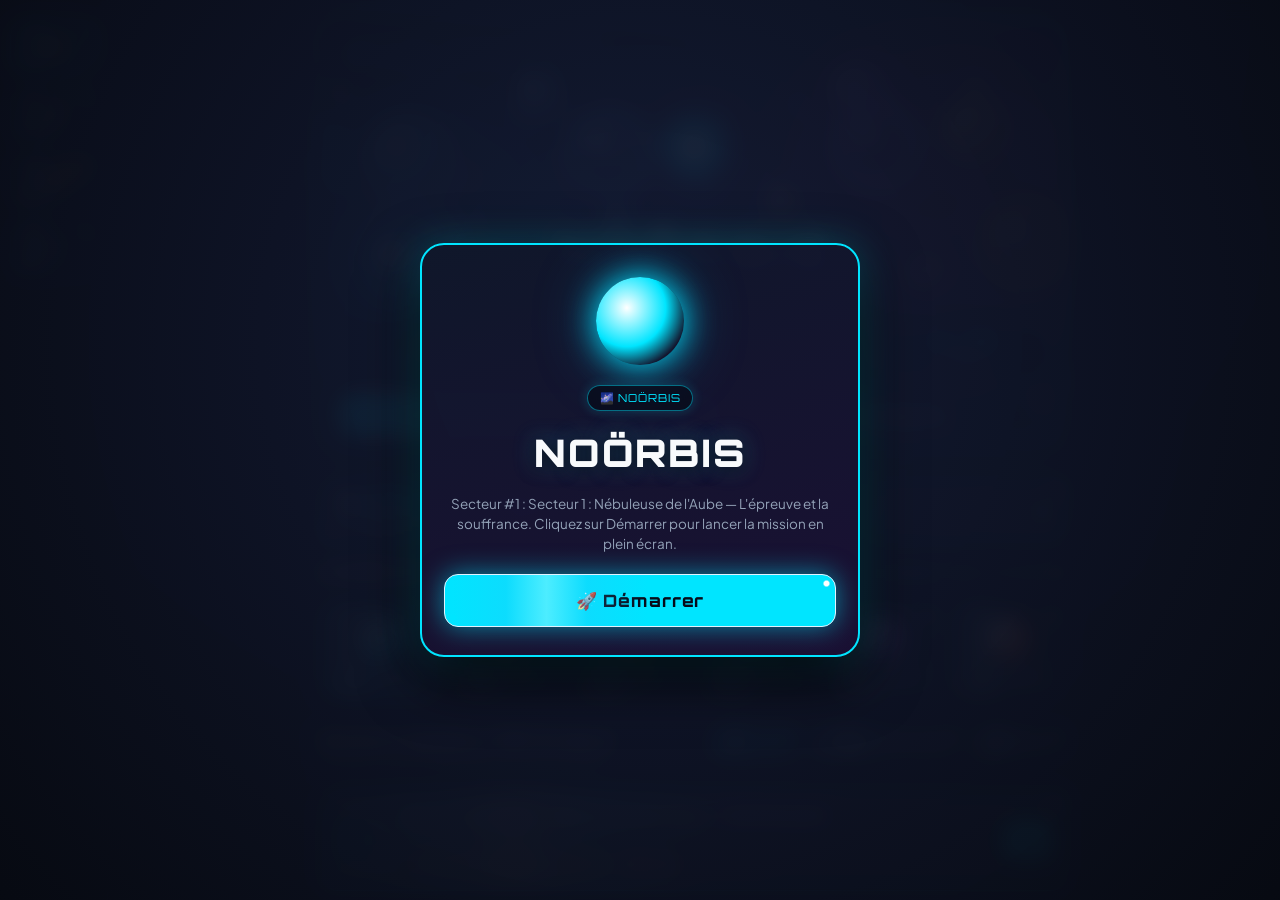
==== commit 9ba4f8ff: "Add files via upload" ====
--- a/index.html
+++ b/index.html
@@ -4,11 +4,13 @@
   <meta charset="UTF-8" />
   <meta name="viewport" content="width=device-width, initial-scale=1.0, maximum-scale=1.0, user-scalable=no" />
   <title>NOÖRBIS (135 Niveaux)</title>
-  <meta name="description" content="Application Web HTML5/JS/CSS autonome de NOÖRBIS : Hangar, 135 secteurs spatiaux, radar 4x4, joystick circulaire, 810 méditations, 72 bonus Cerveau et glossaire complet." />
+  <meta name="description" content="Application Web HTML5/JS/CSS autonome de NOÖRBIS..." />
   <link rel="preconnect" href="https://fonts.googleapis.com">
   <link rel="preconnect" href="https://fonts.gstatic.com" crossorigin>
   <link href="https://fonts.googleapis.com/css2?family=Orbitron:wght@500;700;800&family=Plus+Jakarta+Sans:wght@400;500;600;700&display=swap" rel="stylesheet">
   <link rel="stylesheet" href="css/style.css" />
+  <!-- Ajout de la déclaration du Manifest PWA -->
+  <link rel="manifest" href="manifest.json">
 </head>
 <body>
   <div id="app-shell">
@@ -119,9 +121,12 @@
             </div>
 
             <div class="hero-card-content">
-              <div class="hero-top-actions">
-                <span class="brand-pill">🌌 NOÖRBIS • ÉDITION WEB HTML5</span>
-              </div>
+  <div class="hero-top-actions">
+    <span class="brand-pill">🌌 NOÖRBIS • ÉDITION WEB HTML5</span>
+    <button id="btn-install-pwa" class="btn btn-outline astro-touch" data-glow="#00E5FF" style="display:none; padding:6px 12px; font-size:12px;">
+      📥 Installer NOÖRBIS
+    </button>
+  </div>
 
               <canvas id="hangar-sphere-canvas" width="160" height="160"></canvas>
               <h1 class="hero-title">NOÖRBIS</h1>
@@ -529,5 +534,51 @@
       }
     });
   </script>
+  
+ <!-- Installation PWA (Raccourci Bureau / Mobile en mode Network-Only sans cache) -->
+  <script>
+    (function () {
+      // 1. Enregistrement du Service Worker Network-Only
+      if ('serviceWorker' in navigator) {
+        window.addEventListener('load', function () {
+          navigator.serviceWorker.register('sw.js').then(function (reg) {
+            reg.update();
+          }).catch(function () {});
+        });
+      }
+
+      // 2. Gestion du bouton "Installer NOÖRBIS" via beforeinstallprompt
+      var deferredInstallPrompt = null;
+      var installBtn = document.getElementById('btn-install-pwa');
+
+      window.addEventListener('beforeinstallprompt', function (e) {
+        // Empêche la mini-barre automatique pour utiliser notre propre bouton
+        e.preventDefault();
+        deferredInstallPrompt = e;
+        if (installBtn) {
+          installBtn.style.display = 'inline-flex';
+        }
+      });
+
+      if (installBtn) {
+        installBtn.addEventListener('click', async function () {
+          if (!deferredInstallPrompt) return;
+          deferredInstallPrompt.prompt();
+          try {
+            await deferredInstallPrompt.userChoice;
+          } catch (_) {}
+          deferredInstallPrompt = null;
+          installBtn.style.display = 'none';
+        });
+      }
+
+      window.addEventListener('appinstalled', function () {
+        deferredInstallPrompt = null;
+        if (installBtn) {
+          installBtn.style.display = 'none';
+        }
+      });
+    })();
+  </script>
 </body>
 </html>
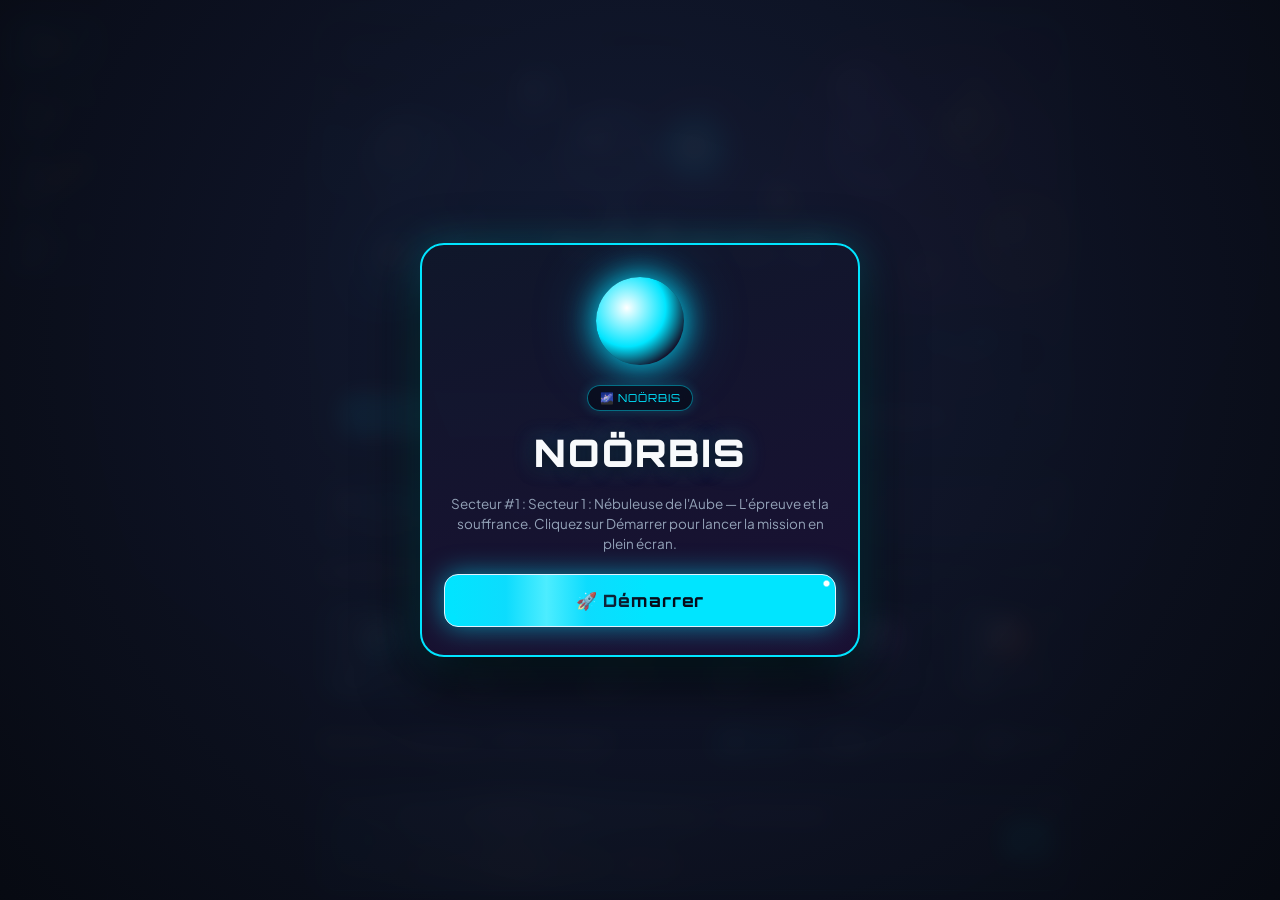
==== commit f4841d08: "Add files via upload" ====
--- a/index.html
+++ b/index.html
@@ -4,13 +4,13 @@
   <meta charset="UTF-8" />
   <meta name="viewport" content="width=device-width, initial-scale=1.0, maximum-scale=1.0, user-scalable=no" />
   <title>NOÖRBIS (135 Niveaux)</title>
-  <meta name="description" content="Application Web HTML5/JS/CSS autonome de NOÖRBIS..." />
+  <meta name="description" content="Application Web HTML5/JS/CSS autonome de NOÖRBIS : Hangar, 135 secteurs spatiaux, radar 4x4, joystick circulaire, 810 méditations, 72 bonus Cerveau et glossaire complet." />
+  <meta name="theme-color" content="#00E5FF" />
+  <link rel="manifest" href="manifest.json" />
   <link rel="preconnect" href="https://fonts.googleapis.com">
   <link rel="preconnect" href="https://fonts.gstatic.com" crossorigin>
   <link href="https://fonts.googleapis.com/css2?family=Orbitron:wght@500;700;800&family=Plus+Jakarta+Sans:wght@400;500;600;700&display=swap" rel="stylesheet">
   <link rel="stylesheet" href="css/style.css" />
-  <!-- Ajout de la déclaration du Manifest PWA -->
-  <link rel="manifest" href="manifest.json">
 </head>
 <body>
   <div id="app-shell">
@@ -121,12 +121,12 @@
             </div>
 
             <div class="hero-card-content">
-  <div class="hero-top-actions">
-    <span class="brand-pill">🌌 NOÖRBIS • ÉDITION WEB HTML5</span>
-    <button id="btn-install-pwa" class="btn btn-outline astro-touch" data-glow="#00E5FF" style="display:none; padding:6px 12px; font-size:12px;">
-      📥 Installer NOÖRBIS
-    </button>
-  </div>
+              <div class="hero-top-actions">
+                <span class="brand-pill">🌌 NOÖRBIS • ÉDITION WEB HTML5</span>
+                <button id="btn-install-pwa" class="btn btn-outline astro-touch" data-glow="#00E5FF" style="display:none;padding:6px 12px;font-size:12px">
+                  📲 Installer NOÖRBIS
+                </button>
+              </div>
 
               <canvas id="hangar-sphere-canvas" width="160" height="160"></canvas>
               <h1 class="hero-title">NOÖRBIS</h1>
@@ -507,13 +507,66 @@
             <input id="input-import-save-json" type="file" accept=".json,application/json" style="display:none" />
           </div>
         </div>
+
+        <a href="mailto:contact@noorbis.com?subject=Contact%20Joueur%20NOÖRBIS" id="btn-contact-team" class="btn btn-outline astro-touch" data-glow="#00E5FF" style="width:100%;text-decoration:none;margin-top:4px">
+          ✉️ Contacter la Team
+        </a>
       </div>
     </div>
   </div>
 
   <div id="toast-container"></div>
 
-  <script src="js/noorbis-bundle.js"></script>
+  <script src="js/catalog.js"></script>
+  <script src="js/audio.js"></script>
+  <script src="js/game.js"></script>
+  <script src="js/app.js"></script>
+
+  <!-- Installation PWA (Raccourci Bureau / Mobile en mode Network-Only sans cache) -->
+  <script>
+    (function () {
+      // 1. Enregistrement du Service Worker Network-Only
+      if ('serviceWorker' in navigator) {
+        window.addEventListener('load', function () {
+          navigator.serviceWorker.register('sw.js').then(function (reg) {
+            reg.update();
+          }).catch(function () {});
+        });
+      }
+
+      // 2. Gestion du bouton "Installer NOÖRBIS" via beforeinstallprompt
+      var deferredInstallPrompt = null;
+      var installBtn = document.getElementById('btn-install-pwa');
+
+      window.addEventListener('beforeinstallprompt', function (e) {
+        // Empêche la mini-barre automatique pour utiliser notre propre bouton
+        e.preventDefault();
+        deferredInstallPrompt = e;
+        if (installBtn) {
+          installBtn.style.display = 'inline-flex';
+        }
+      });
+
+      if (installBtn) {
+        installBtn.addEventListener('click', async function () {
+          if (!deferredInstallPrompt) return;
+          deferredInstallPrompt.prompt();
+          try {
+            await deferredInstallPrompt.userChoice;
+          } catch (_) {}
+          deferredInstallPrompt = null;
+          installBtn.style.display = 'none';
+        });
+      }
+
+      window.addEventListener('appinstalled', function () {
+        deferredInstallPrompt = null;
+        if (installBtn) {
+          installBtn.style.display = 'none';
+        }
+      });
+    })();
+  </script>
 
   <!-- Protection anti-inspection de base -->
   <script>
@@ -534,51 +587,5 @@
       }
     });
   </script>
-  
- <!-- Installation PWA (Raccourci Bureau / Mobile en mode Network-Only sans cache) -->
-  <script>
-    (function () {
-      // 1. Enregistrement du Service Worker Network-Only
-      if ('serviceWorker' in navigator) {
-        window.addEventListener('load', function () {
-          navigator.serviceWorker.register('sw.js').then(function (reg) {
-            reg.update();
-          }).catch(function () {});
-        });
-      }
-
-      // 2. Gestion du bouton "Installer NOÖRBIS" via beforeinstallprompt
-      var deferredInstallPrompt = null;
-      var installBtn = document.getElementById('btn-install-pwa');
-
-      window.addEventListener('beforeinstallprompt', function (e) {
-        // Empêche la mini-barre automatique pour utiliser notre propre bouton
-        e.preventDefault();
-        deferredInstallPrompt = e;
-        if (installBtn) {
-          installBtn.style.display = 'inline-flex';
-        }
-      });
-
-      if (installBtn) {
-        installBtn.addEventListener('click', async function () {
-          if (!deferredInstallPrompt) return;
-          deferredInstallPrompt.prompt();
-          try {
-            await deferredInstallPrompt.userChoice;
-          } catch (_) {}
-          deferredInstallPrompt = null;
-          installBtn.style.display = 'none';
-        });
-      }
-
-      window.addEventListener('appinstalled', function () {
-        deferredInstallPrompt = null;
-        if (installBtn) {
-          installBtn.style.display = 'none';
-        }
-      });
-    })();
-  </script>
 </body>
-</html>+</html>
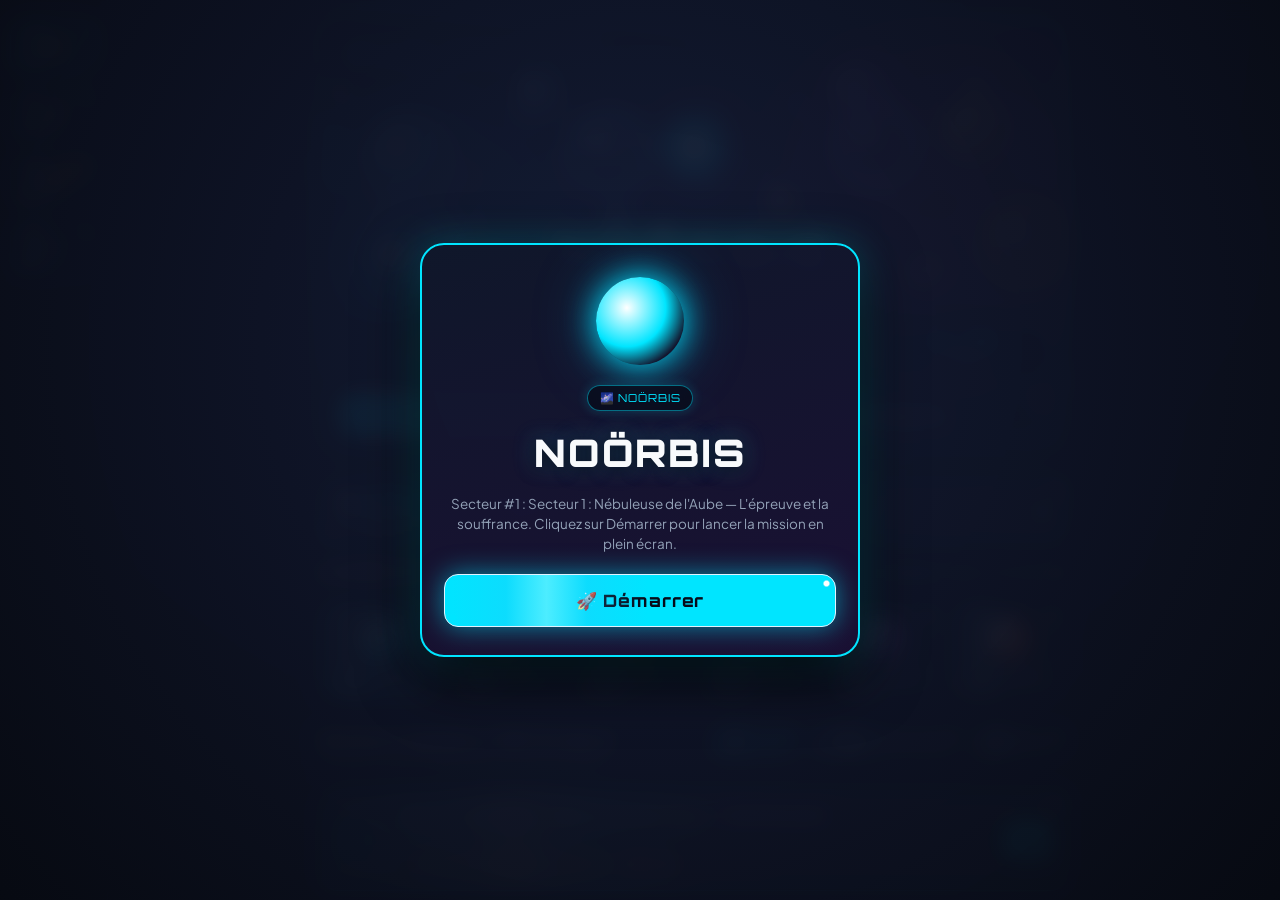
==== commit 08f8f190: "Add files via upload" ====
--- a/index.html
+++ b/index.html
@@ -511,6 +511,20 @@
         <a href="mailto:contact@noorbis.com?subject=Contact%20Joueur%20NOÖRBIS" id="btn-contact-team" class="btn btn-outline astro-touch" data-glow="#00E5FF" style="width:100%;text-decoration:none;margin-top:4px">
           ✉️ Contacter la Team
         </a>
+
+        <button id="btn-dev-mode" type="button" class="btn btn-outline astro-touch" data-glow="#A855F7" style="width:100%;margin-top:4px;border-color:rgba(168,85,247,0.45);color:#E9D5FF">
+          🛠️ Développeur
+        </button>
+
+        <div id="dev-code-box" style="display:none;padding:12px;border-radius:14px;background:var(--surface-variant);border:1px solid rgba(168,85,247,0.4);flex-direction:column;gap:8px;margin-top:4px">
+          <div style="font-size:12.5px;font-weight:700;color:#E9D5FF">🔑 Accès Développeur (Débloquer les 135 niveaux)</div>
+          <div style="display:flex;gap:8px;align-items:center">
+            <input id="input-dev-code" type="password" autocomplete="off" placeholder="Entrez le code..." style="flex:1;padding:10px 12px;border-radius:10px;border:1px solid rgba(168,85,247,0.45);background:rgba(9,13,22,0.9);color:#F8FAFC;font-size:13px;outline:none" />
+            <button id="btn-submit-dev-code" type="button" class="btn btn-emerald astro-touch" data-glow="#10B981" style="padding:10px 14px;font-size:12.5px">
+              Valider
+            </button>
+          </div>
+        </div>
       </div>
     </div>
   </div>
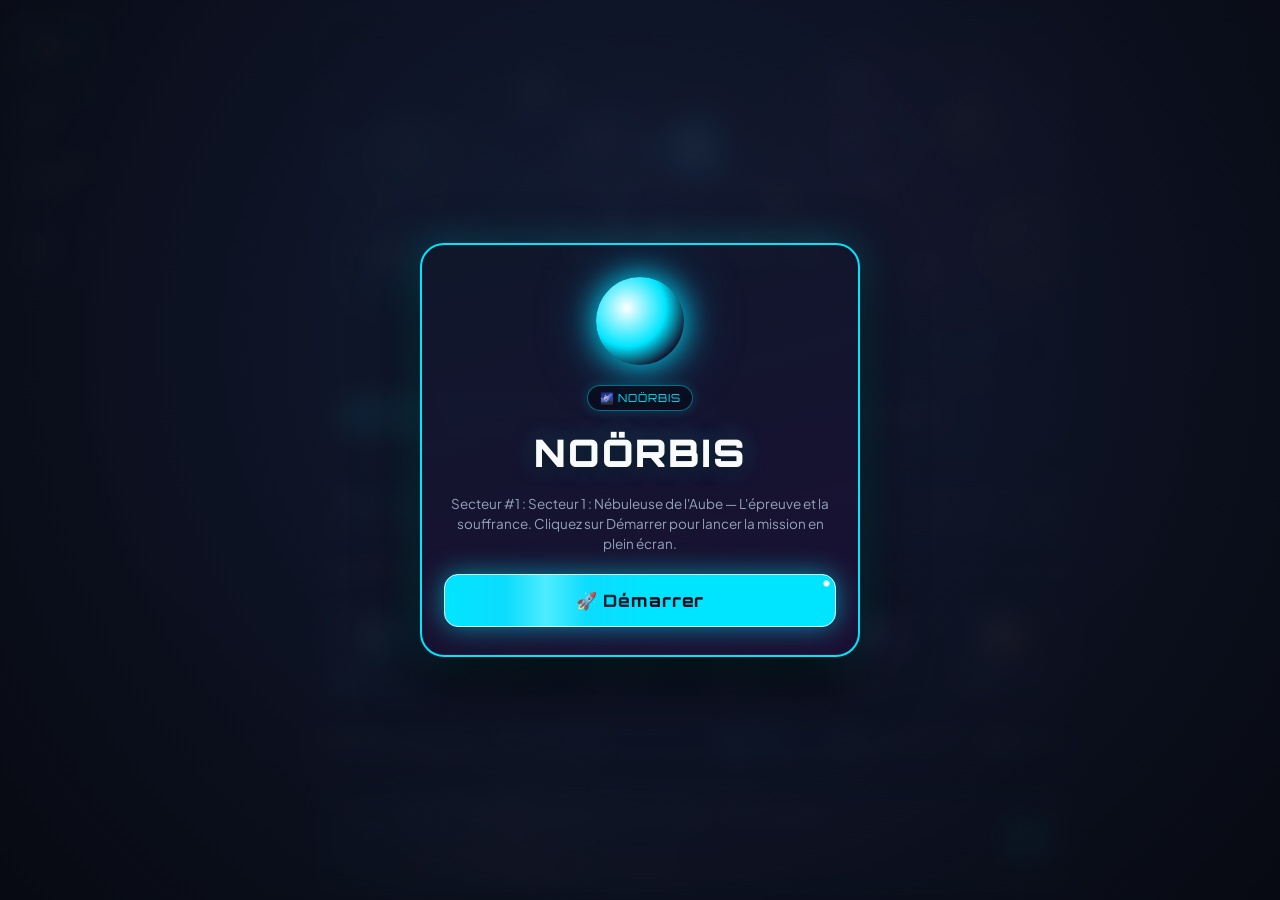
==== commit a474169a: "Update index.html" ====
--- a/index.html
+++ b/index.html
@@ -517,7 +517,7 @@
         </button>
 
         <div id="dev-code-box" style="display:none;padding:12px;border-radius:14px;background:var(--surface-variant);border:1px solid rgba(168,85,247,0.4);flex-direction:column;gap:8px;margin-top:4px">
-          <div style="font-size:12.5px;font-weight:700;color:#E9D5FF">🔑 Accès Développeur (Débloquer les 135 niveaux)</div>
+          <div style="font-size:12.5px;font-weight:700;color:#E9D5FF">🔑 Accès Développeur</div>
           <div style="display:flex;gap:8px;align-items:center">
             <input id="input-dev-code" type="password" autocomplete="off" placeholder="Entrez le code..." style="flex:1;padding:10px 12px;border-radius:10px;border:1px solid rgba(168,85,247,0.45);background:rgba(9,13,22,0.9);color:#F8FAFC;font-size:13px;outline:none" />
             <button id="btn-submit-dev-code" type="button" class="btn btn-emerald astro-touch" data-glow="#10B981" style="padding:10px 14px;font-size:12.5px">
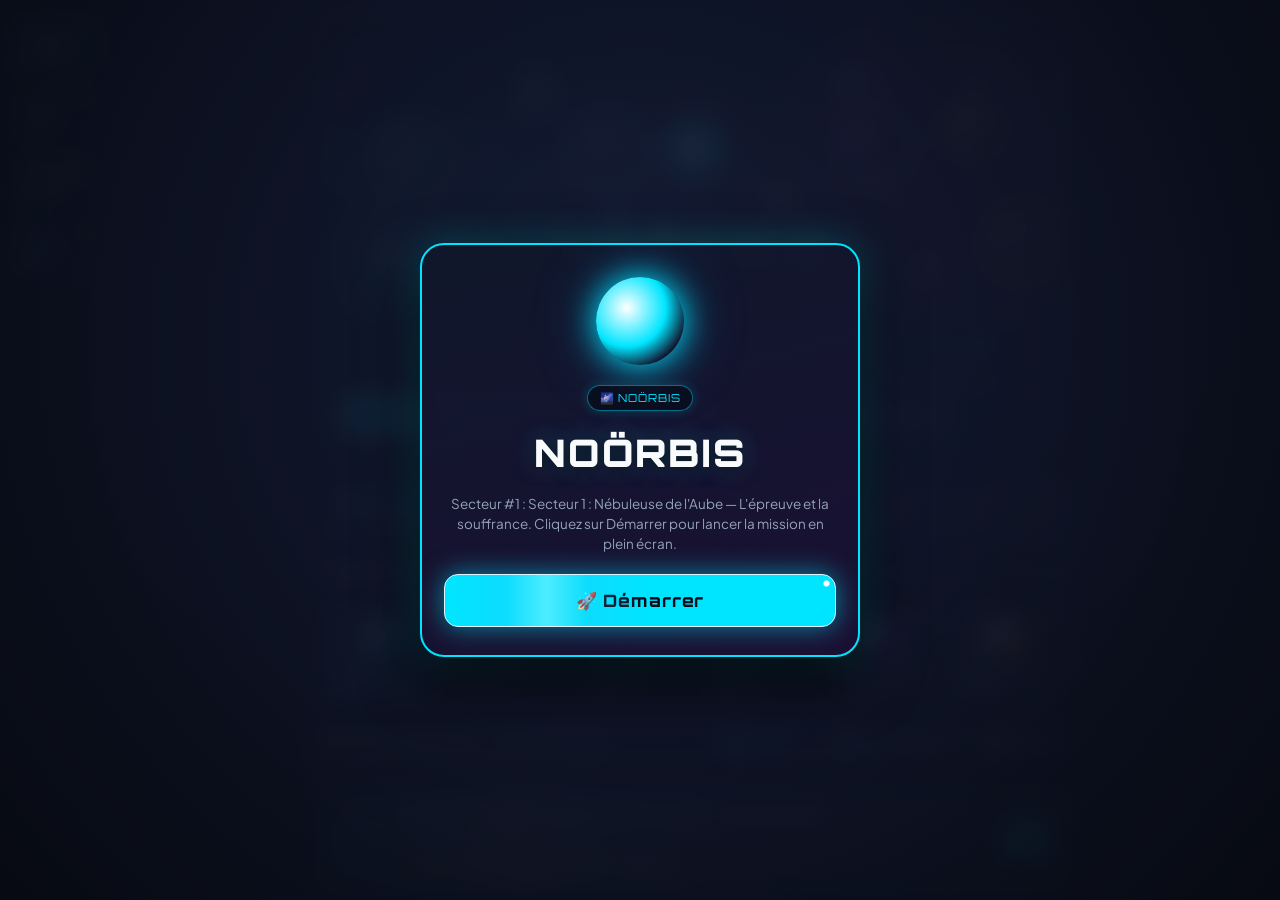
==== commit 9b340248: "Add files via upload" ====
--- a/index.html
+++ b/index.html
@@ -512,6 +512,8 @@
           ✉️ Contacter la Team
         </a>
 
+        <a href="https://ko-fi.com/noorbis" target="_blank" rel="noopener noreferrer" class="btn btn-outline astro-touch" data-glow="#FFDD00" style="display:block; text-align:center; width:100%; text-decoration:none; padding:10px; font-size:12.5px; margin-top:8px; border-color:#FFDD00; color:#FFDD00;">✨ Soutenir le créateur</a>
+
         <button id="btn-dev-mode" type="button" class="btn btn-outline astro-touch" data-glow="#A855F7" style="width:100%;margin-top:4px;border-color:rgba(168,85,247,0.45);color:#E9D5FF">
           🛠️ Développeur
         </button>
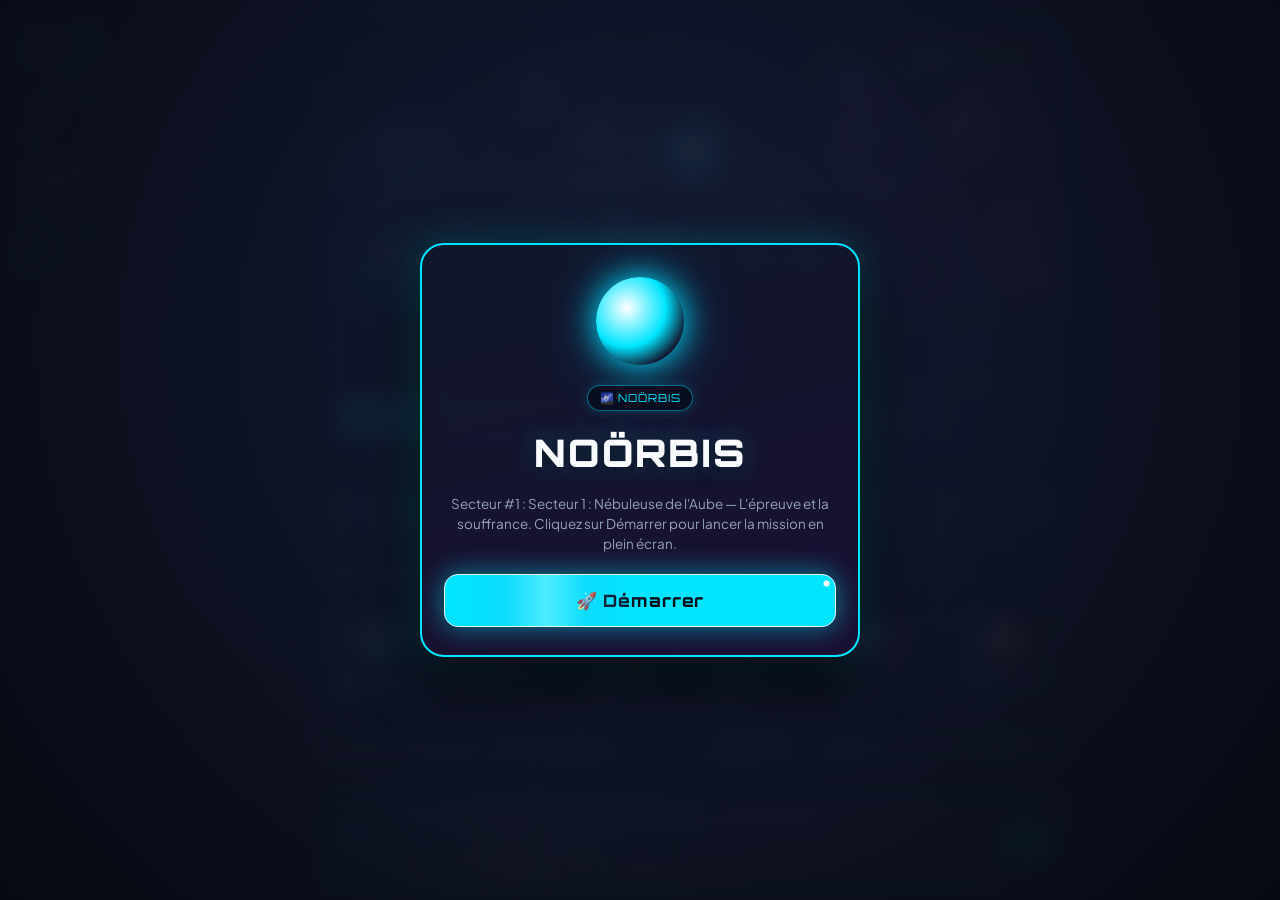
==== commit d12f4e7a: "Add files via upload" ====
--- a/index.html
+++ b/index.html
@@ -123,6 +123,9 @@
             <div class="hero-card-content">
               <div class="hero-top-actions">
                 <span class="brand-pill">🌌 NOÖRBIS • ÉDITION WEB HTML5</span>
+                <a href="https://ko-fi.com/noorbis" target="_blank" rel="noopener noreferrer" class="btn btn-outline astro-touch" data-glow="#FFDD00" style="padding:6px 12px;font-size:12px;text-decoration:none;border-color:#FFDD00;color:#FFDD00">
+                  ✨ Soutenir le créateur
+                </a>
                 <button id="btn-install-pwa" class="btn btn-outline astro-touch" data-glow="#00E5FF" style="display:none;padding:6px 12px;font-size:12px">
                   📲 Installer NOÖRBIS
                 </button>
@@ -512,8 +515,6 @@
           ✉️ Contacter la Team
         </a>
 
-        <a href="https://ko-fi.com/noorbis" target="_blank" rel="noopener noreferrer" class="btn btn-outline astro-touch" data-glow="#FFDD00" style="display:block; text-align:center; width:100%; text-decoration:none; padding:10px; font-size:12.5px; margin-top:8px; border-color:#FFDD00; color:#FFDD00;">✨ Soutenir le créateur</a>
-
         <button id="btn-dev-mode" type="button" class="btn btn-outline astro-touch" data-glow="#A855F7" style="width:100%;margin-top:4px;border-color:rgba(168,85,247,0.45);color:#E9D5FF">
           🛠️ Développeur
         </button>
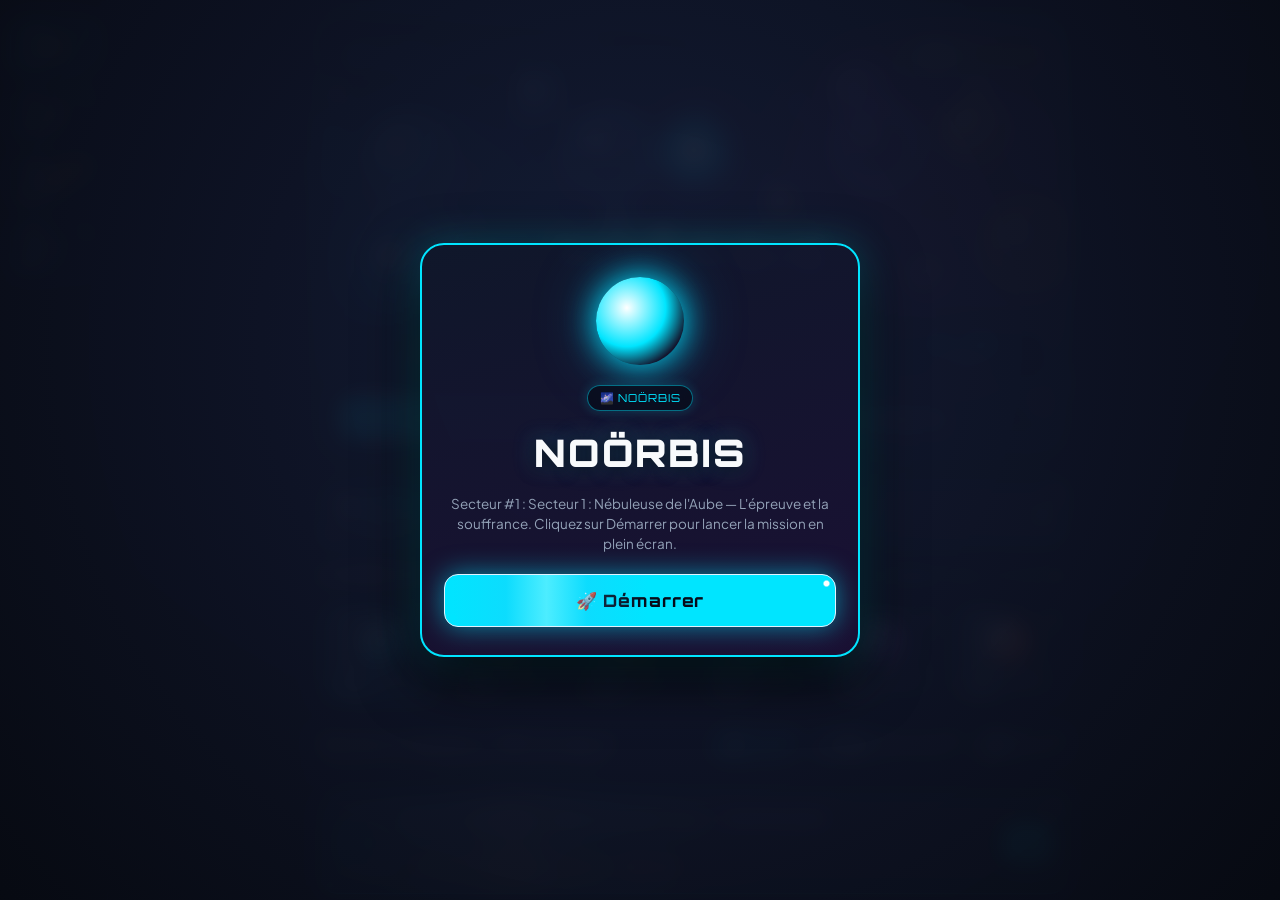
==== commit 3ff55e6c: "Add files via upload" ====
--- a/index.html
+++ b/index.html
@@ -11,6 +11,7 @@
   <link rel="preconnect" href="https://fonts.gstatic.com" crossorigin>
   <link href="https://fonts.googleapis.com/css2?family=Orbitron:wght@500;700;800&family=Plus+Jakarta+Sans:wght@400;500;600;700&display=swap" rel="stylesheet">
   <link rel="stylesheet" href="css/style.css" />
+  <script data-goatcounter="https://noorbis.goatcounter.com/count" async src="//gc.zgo.at/count.js"></script>
 </head>
 <body>
   <div id="app-shell">
